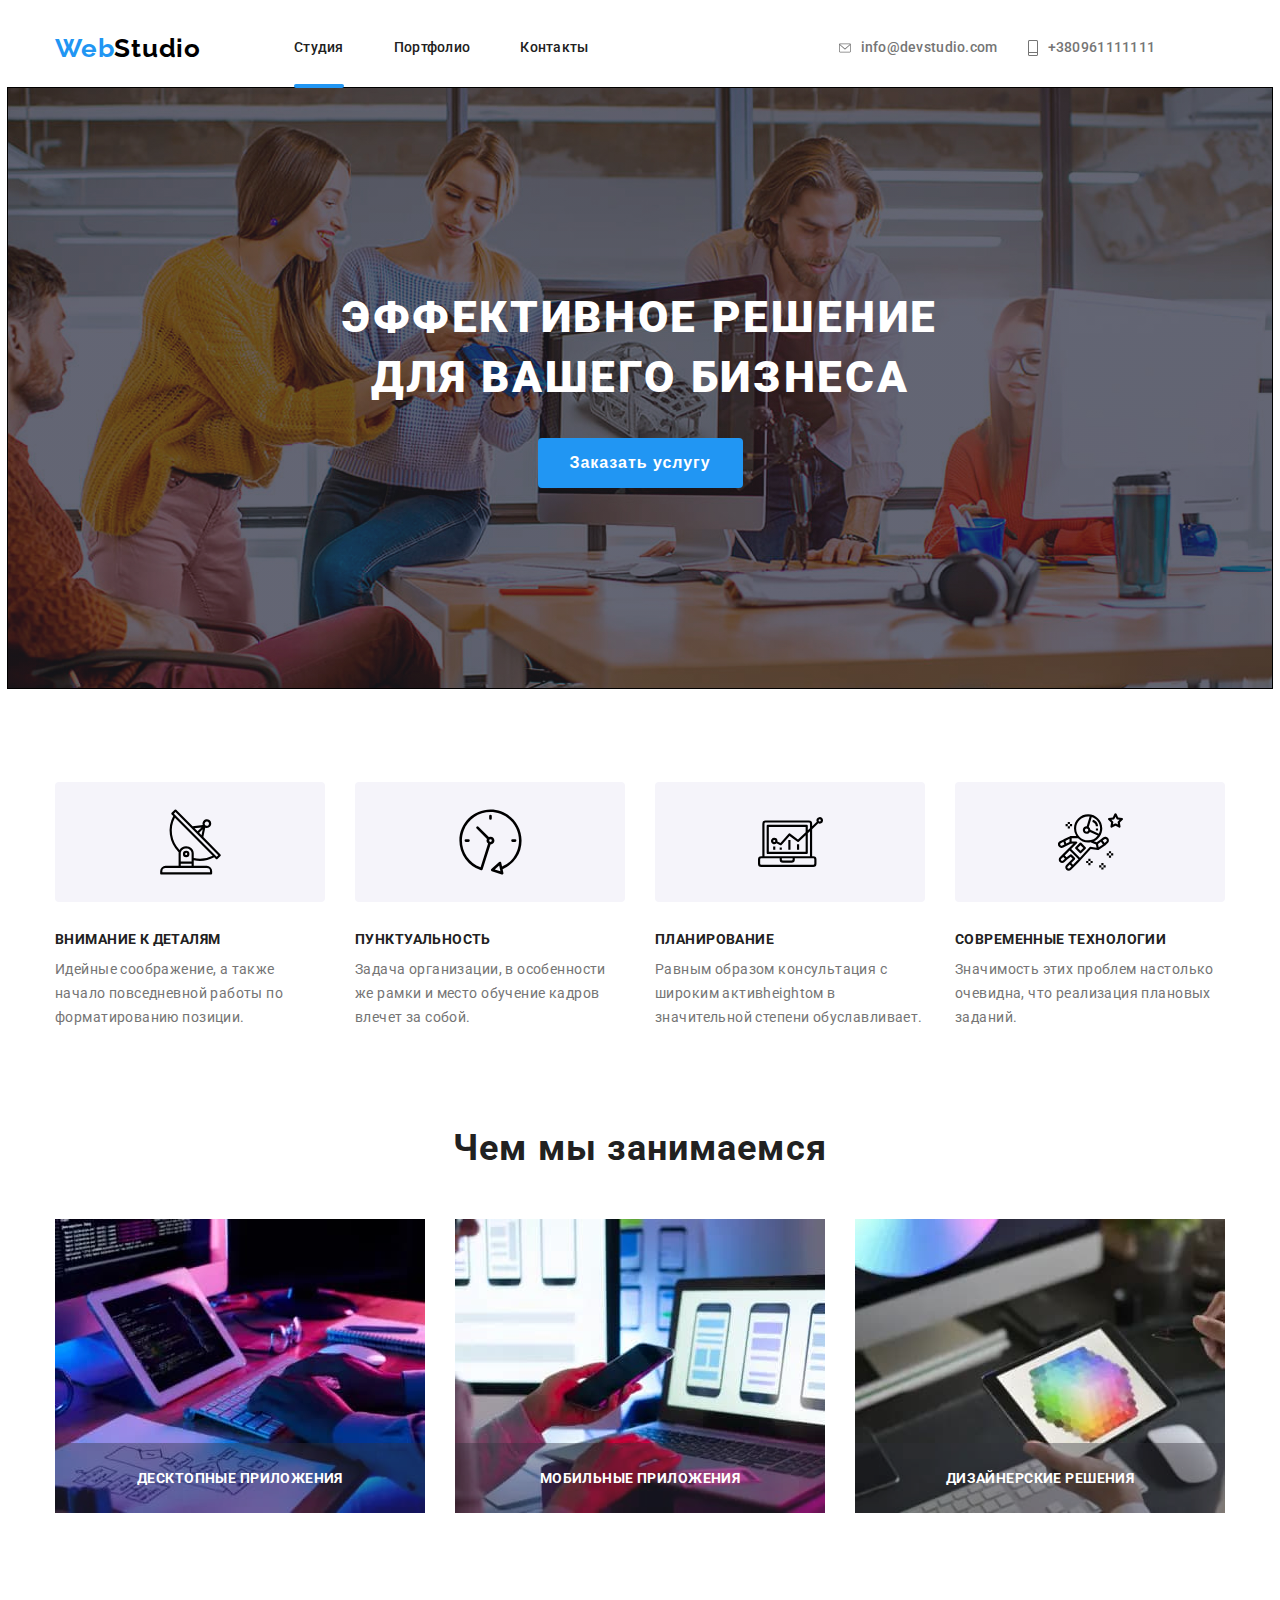
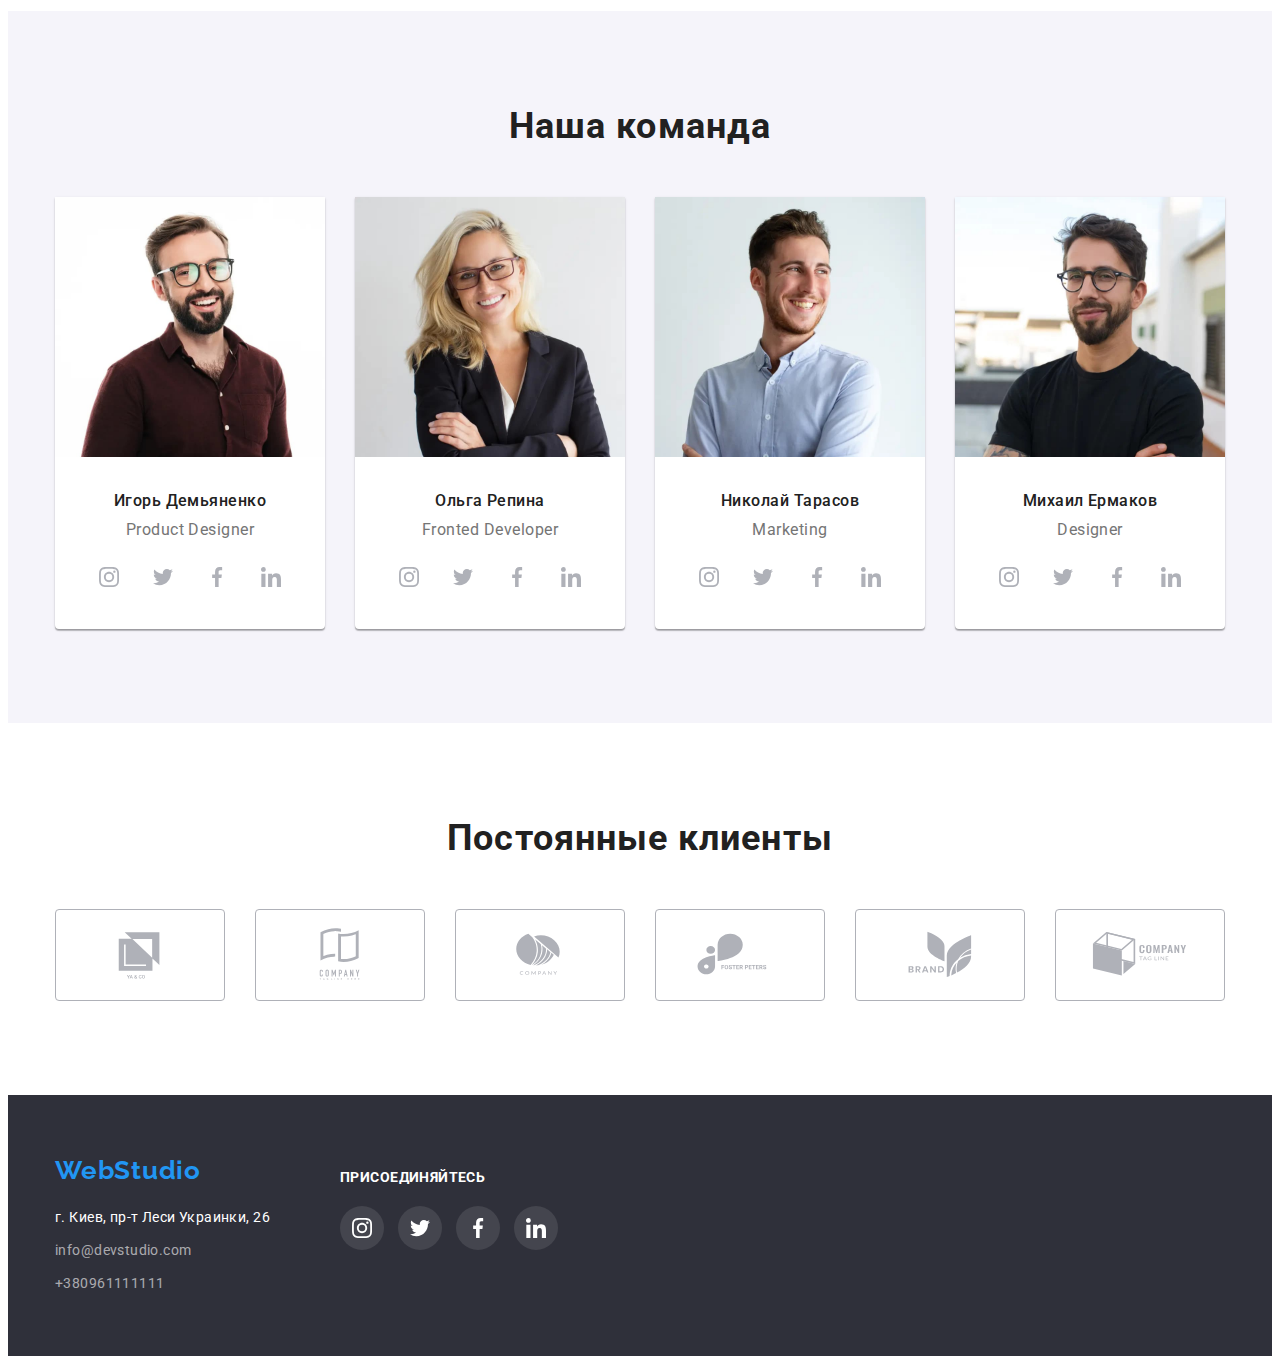
==== index.html @ f83fcfe3 "23.06.2022" ====
<!DOCTYPE html>
<html lang="ru">

<head>
    <meta charset="UTF-8" />
    <meta http-equiv="X-UA-Compatible" content="IE=edge" />
    <meta name="viewport" content="width=device-width, initial-scale=1.0" />
    <title>WebStudio</title>
    <link rel="stylesheet" href="https://cdnjs.cloudflare.com/ajax/libs/modern-normalize/1.1.0/modern-normalize.min.css"
        integrity="sha512-wpPYUAdjBVSE4KJnH1VR1HeZfpl1ub8YT/NKx4PuQ5NmX2tKuGu6U/JRp5y+Y8XG2tV+wKQpNHVUX03MfMFn9Q=="
        crossorigin="anonymous" referrerpolicy="no-referrer" />
    <link rel="stylesheet" href="./css/styles.css">
    <link rel="preconnect" href="https://fonts.googleapis.com">
    <link rel="preconnect" href="https://fonts.gstatic.com" crossorigin>
    <link
        href="https://fonts.googleapis.com/css2?family=Montserrat:wght@400;700&family=Roboto:wght@400;500;700;900&display=swap"
        rel="stylesheet">
    <link
        href="https://fonts.googleapis.com/css2?family=Montserrat:wght@400;700&family=Raleway:wght@700&family=Roboto:wght@400;500;700;900&display=swap"
        rel="stylesheet">
    <style>
        li {
            list-style-type: none;
        }
    </style>
</head>

<body>
    <!--Header-->
    <header class="container headr">

        <nav class="headr">
            <div class="headr-logo"><a href="./index.html" class="logo-web link">Web<span
                        class="logo-studio link">Studio</span></a></div>
            <ul class="headr-list">
                <li class="headr-items"><a href="./index.html" class="headr-link current link">Студия</a></li>
                <li class="headr-items"><a href="./portfolio.html" class="headr-link link">Портфолио</a></li>
                <li class="headr-items"><a href="" class="headr-link link">Контакты</a></li>
            </ul>

            <a href="mailto:info@devstudio.com" class="headr-contact link">
                <svg class="icon-contact" width="12" height="16">
                    <use href="./images/symbol-defs.svg#icon-envelope"></use>
                </svg>info@devstudio.com</a>
            <a href="tel:+380961111111" class="headr-contact headr-phone link"><svg class="icon-contact" width="10"
                    height="16">
                    <use href="./images/symbol-defs.svg#icon-phone"></use>
                </svg>+380961111111</a>
        </nav>
    </header>
    <!--Main-->
    <main>
        <section class="section  main">
            <div class="container">
                <h1 class="main-h1">Эффективное решение для вашего бизнеса</h1>
                <button type="button" class="main-button" data-modal-open>Заказать услугу</button>
            </div>
        </section>
        <section class="section">
            <div class="container">
                <ul class="about-list">
                    <li class="about-items">
                        <div class=main-priority><svg class="main-pictures" width="65" height="170">
                                <use href="./images/symbol-defs.svg#icon-antenna"></use>
                            </svg></div>
                        <h3 class="main-h3">Внимание к деталям</h3>
                        <p class="main-paragraph">Идейные соображение, а также начало повседневной работы по
                            форматированию
                            позиции.</p>
                    </li>
                    <li class="about-items">
                        <div class=main-priority><svg class="main-pictures" width="65" height="70">
                                <use href="./images/symbol-defs.svg#icon-timer"></use>
                            </svg></div>
                        <h3 class="main-h3">Пунктуальность</h3>
                        <p class="main-paragraph">Задача организации, в особенности же рамки и место обучение кадров
                            влечет
                            за собой.</p>
                    </li>

                    <li class="about-items">
                        <div class=main-priority><svg class="main-pictures" width="65" heigth="70">
                                <use href="./images/symbol-defs.svg#icon-laptop"></use>
                            </svg></div>
                        <h3 class="main-h3">Планирование</h3>
                        <p class="main-paragraph">Равным образом консультация с широким активheightом в значительной
                            степени
                            обуславливает.</p>
                    </li>

                    <li class="about-items">
                        <div class=main-priority><svg class="main-pictures" width="65" height="70">
                                <use href="./images/symbol-defs.svg#icon-astronaut"></use>
                            </svg></div>
                        <h3 class="main-h3">Современные технологии</h3>
                        <p class="main-paragraph">Значимость этих проблем настолько очевидна, что реализация плановых
                            заданий.</p>
                    </li>
                </ul>
            </div>
        </section>
        <section class="section main-h2-none">
            <div class="container">
                <h2 class="main-h2">Чем мы занимаемся</h2>
                <ul class="pictures">
                    <li class="pictures-items"><img src="images/img_pc.jpg" width="370" height="294"
                            alt="картинка ПК" />
                        <div class="desct-offer">Десктопные приложения</div>
                    </li>
                    <li class="pictures-items"><img src="images/img_lap.jpg" width="370" height="294"
                            alt="картинка ноутбука" />
                        <div class="desct-offer">Мобильные приложения</div>
                    </li>
                    <li class="pictures-items"><img src="images/img_tablet.jpg" width="370" height="294"
                            alt="картинка планшета" />
                        <div class="desct-offer">Дизайнерские решения</div>
                    </li>
                </ul>
        </section>
        <section class="section our-team">
            <div class="container">
                <h2 class="main-h2">Наша команда </h2>
                <ul class="team-list">
                    <li class="team-items"><img src="images/foto_dem.jpg" width="270" height="260"
                            alt="Фото Игоря Демьяненко" />
                        <div class="team-position">
                            <p class="team-name">Игорь Демьяненко</p>
                            <p class="position">Product Designer</p>
                            <ul class="social-list">
                                <li class="social-network"><a href="" class="network-link">
                                        <svg class="network-icon" width="20" height="20">
                                            <use href="./images/symbol-defs.svg#icon-instagram"></use>
                                        </svg>
                                    </a>
                                </li>
                                <li class="social-network"><a href="" class="network-link">
                                        <svg class="network-icon" width="20" height="20">
                                            <use href="./images/symbol-defs.svg#icon-twitter"></use>
                                        </svg>
                                    </a>
                                </li>
                                <li class="social-network"><a href="" class="network-link">
                                        <svg class="network-icon" width="20" height="20">
                                            <use href="./images/symbol-defs.svg#icon-facebook"></use>
                                        </svg>
                                    </a>
                                </li>
                                <li class="social-network"><a href="" class="network-link">
                                        <svg class="network-icon" width="20" height="20">
                                            <use href="./images/symbol-defs.svg#icon-linkedin"></use>
                                        </svg>
                                    </a>
                                </li>
                            </ul>
                        </div>
                    </li>
                    <li class="team-items"><img src="images/foto_rep.jpg" width="270" height="260"
                            alt="Фото Ольги Репиной" />
                        <div class="team-position">
                            <p class="team-name">Ольга Репина </p>
                            <p class="position">Fronted Developer</p>
                            <ul class="social-list">
                                <li class="social-network"><a href="" class="network-link">
                                        <svg class="network-icon" width="20" height="20">
                                            <use href="./images/symbol-defs.svg#icon-instagram"></use>
                                        </svg>
                                    </a>
                                </li>
                                <li class="social-network"><a href="" class="network-link">
                                        <svg class="network-icon" width="20" height="20">
                                            <use href="./images/symbol-defs.svg#icon-twitter"></use>
                                        </svg>
                                    </a>
                                </li>
                                <li class="social-network"><a href="" class="network-link">
                                        <svg class="network-icon" width="20" height="20">
                                            <use href="./images/symbol-defs.svg#icon-facebook"></use>
                                        </svg>
                                    </a>
                                </li>
                                <li class="social-network"><a href="" class="network-link">
                                        <svg class="network-icon" weidth="20" height="20">
                                            <use href="./images/symbol-defs.svg#icon-linkedin"></use>
                                        </svg>
                                    </a>
                                </li>
                            </ul>
                        </div>
                    </li>
                    <li class="team-items"><img src="images/forto_tarasov.jpg" width="270" height="260"
                            alt="Фото Николая Тарасова" />
                        <div class="team-position">
                            <p class="team-name">Николай Тарасов </p>
                            <p class="position">Marketing</p>
                            <ul class="social-list">
                                <li class="social-network"><a href="" class="network-link">
                                        <svg class="network-icon" width="20" height="20">
                                            <use href="./images/symbol-defs.svg#icon-instagram"></use>
                                        </svg>
                                    </a>
                                </li>
                                <li class="social-network"><a href="" class="network-link">
                                        <svg class="network-icon" weidth="20" height="20">
                                            <use href="./images/symbol-defs.svg#icon-twitter"></use>
                                        </svg>
                                    </a>
                                </li>
                                <li class="social-network"><a href="" class="network-link">
                                        <svg class="network-icon" width="20" height="20">
                                            <use href="./images/symbol-defs.svg#icon-facebook"></use>
                                        </svg>
                                    </a>
                                </li>
                                <li class="social-network"><a href="" class="network-link">
                                        <svg class="network-icon" width="20" height="20">
                                            <use href="./images/symbol-defs.svg#icon-linkedin"></use>
                                        </svg>
                                    </a>
                                </li>
                            </ul>
                        </div>
                    </li>
                    <li class="team-items"><img src="images/foto_ermak.jpg" width="270" height="260"
                            alt="Фото Михаила Ермакова" />
                        <div class="team-position">
                            <p class="team-name">Михаил Ермаков </p>
                            <p class="position">Designer</p>
                            <ul class="social-list">
                                <li class="social-network"><a href="" class="network-link">
                                        <svg class="network-icon" width="20" height="20">
                                            <use href="./images/symbol-defs.svg#icon-instagram"></use>
                                        </svg>
                                    </a>
                                </li>
                                <li class="social-network"><a href="" class="network-link">
                                        <svg class="network-icon" width="20" height="20">
                                            <use href="./images/symbol-defs.svg#icon-twitter"></use>
                                        </svg>
                                    </a>
                                </li>
                                <li class="social-network"><a href="" class="network-link">
                                        <svg class="network-icon" width="20" height="20">
                                            <use href="./images/symbol-defs.svg#icon-facebook"></use>
                                        </svg>
                                    </a>
                                </li>
                                <li class="social-network"><a href="" class="network-link">
                                        <svg class="network-icon" width="20" height="20">
                                            <use href="./images/symbol-defs.svg#icon-linkedin"></use>
                                        </svg>
                                    </a>
                                </li>
                            </ul>
                        </div>
                    </li>
                </ul>
            </div>
        </section>
        <section class="section client">
            <div class="container">
                <h2 class="main-h2">Постоянные клиенты</h2>
                <ul class="client-list">
                    <li class="client-item"><a href="" class="client-link">
                            <svg class="client-icon" width="106" height="60">
                                <use href="./images/symbol-defs.svg#icon-company1"></use>
                            </svg>
                        </a></li>
                    <li class="client-item"><a href="" class="client-link">
                            <svg class="client-icon" width="106" height="60">
                                <use href="./images/symbol-defs.svg#icon-company2"></use>
                            </svg>
                        </a></li>
                    <li class="client-item"><a href="" class="client-link">
                            <svg class="client-icon" weidth="106" height="60">
                                <use href="./images/symbol-defs.svg#icon-company3"></use>
                            </svg>
                        </a></li>
                    <li class="client-item"><a href="" class="client-link">
                            <svg class="client-icon" weidth="106" height="60">
                                <use href="./images/symbol-defs.svg#icon-company4"></use>
                            </svg>
                        </a></li>
                    <li class="client-item"><a href="" class="client-link">
                            <svg class="client-icon" weidth="106" height="60">
                                <use href="./images/symbol-defs.svg#icon-company5"></use>
                            </svg>
                        </a></li>
                    <li class="client-item"><a href="" class="client-link">
                            <svg class="client-icon" width="106" height="60">
                                <use href="./images/symbol-defs.svg#icon-company6"></use>
                            </svg>
                        </a></li>
                </ul>
            </div>
        </section>
    </main>
    <!--Footer-->
    <footer class="footer">
        <div class="container">
            <ul class="footer-all">
                <li><a href="./index.html" class="logo-web link">Web<span
                            class="logo-studio-footer link">Studio</span></a>
                    <address class="address">г. Киев, пр-т Леси Украинки, 26</address>
                    <div class="footer-contact"><a href="mailto:info@devstudio.com"
                            class="footer-contact link">info@devstudio.com</a>
                        <a href="tel:+380961111111" class="footer-contact link tel">+380961111111</a>
                    </div>
                </li>
                <li>
                    <div class="footer-link">
                        <h3 class="footer-h3">ПРИСОЕДИНЯЙТЕСЬ</h3>
                        <ul class="footer-list">
                            <li class="footer-items"><a href="" class="footer-social"><svg class="footer-icon"
                                        width="20" height="20">
                                        <use href="./images/symbol-defs.svg#icon-instagram"></use>
                                    </svg></a></li>
                            <li class="footer-items"><a href="" class="footer-social"><svg class="footer-icon"
                                        width="20" height="20">
                                        <use href="./images/symbol-defs.svg#icon-twitter"></use>
                                    </svg></a></li>
                            <li class="footer-items"><a href="" class="footer-social"><svg class="footer-icon"
                                        width="20" height="20">
                                        <use href="./images/symbol-defs.svg#icon-facebook"></use>
                                    </svg></a></li>
                            <li class="footer-items"><a href="" class="footer-social"><svg class="footer-icon"
                                        width="20" height="20">
                                        <use href="./images/symbol-defs.svg#icon-linkedin"></use>
                                    </svg></a></li>
                        </ul>
                    </div>
            </ul>
        </div>
    </footer>
    <div class="backdrop is-hidden" data-modal>
        <div class="modal">
            <button type="button" class="modal-btn" data-modal-close>
                <svg class="close-icon" width="11" height="11">
                    <use href="./images/symbol-defs.svg#icon-close"></use>
                </svg>
            </button>
            <h3 class="modal-title">Оставьте свои данные, мы вам перезвоним</h3>
            <form class="modal-form">
                <div class="form-field">
                    <label class="form-label" for="name">Имя</label>
                   <div class="input-icon-contact"><input type="text" class="form-input" name="name" id="name"/>
                <svg class="input-icon" width="12" height="12"> <use href="./images/symbol-defs.svg#icon-name"></use></svg>
                </div></div> 
                <div class="form-field">
                    <label class="form-label" for="tel">Телефон</label>
                    <div class="input-icon-contact"><input type="tel" class="form-input" name="tel" id="tel"/>
                        <svg class="input-icon" width="13" height="13"> <use href="./images/symbol-defs.svg#icon-phone2"></use></svg>
                    </div></div>
                <div class="form-field">
                    <label class="form-label" for="email">Почта</label>
                    <div class="input-icon-contact"><input type="email" class="form-input" name="mail" id="mail"/>
                        <svg class="input-icon" width="15" height="12"> <use href="./images/symbol-defs.svg#icon-envelop2"></use></svg>
                    </div></div>
                <div class="form-field">
                    <label class="form-label" for="comment">Комментарий</label>
                    <textarea name="comment" id="comment" placeholder="Введите текст" class="modal-comment"></textarea>
                    <button type="submit" class="main-button modal-submint">Отправить</button>
                </form>
        </div>
    </div>

    <script src="./js/modal.js"></script>
</body>

</html>
---- css/styles.css ----
html {
    box-sizing: border-box;


}

*,
*::before,
*::after {
    box-sizing: inherit;
}

:root {
    --paragraph-color: #757575;
    --h3-color: #212121;
    --link-color: #2196F3;
}

body {
    font-family: 'Roboto';
}


p,
h1,
h2,
h3 {
    margin: 0;
}

ul {
    margin: 0;
    padding-left: 0;
}

li {
    display: list-item;
}

button {
    cursor: pointer;
}

address {
    font-style: normal;
}

.section {
    padding-top: 94px;
    padding-bottom: 94px;
}

.container {
    margin-left: auto;
    margin-right: auto;
    width: 1200px;
    padding-left: 15px;
    padding-right: 15px;
    /*outline: 2px solid tomato;*/
}



.logo-web {
    font-family: 'Raleway', sans-serif;
    font-weight: 700;
    font-size: 26px;
    line-height: 1.19;
    letter-spacing: 0.03em;

    color: var(--link-color);
}

.logo-studio {
    font-family: 'Raleway', sans-serif;
    font-weight: 700;
    font-size: 26px;
    line-height: 1.19;
    letter-spacing: 0.03em;

    color: #000000;

}

.link {
    text-decoration: none;
}

/*----------------------headr------------------------*/

.headr-link {
    font-weight: 500;
    font-size: 14px;
    line-height: 1.14;
    letter-spacing: 0.02em;
    padding-top: 32px;
    padding-bottom: 32px;
    color: #212121;
    transition: color 250ms;
    transition-timing-function: cubic-bezier(0.4, 0, 0.2, 1);
}

.current::after {
    content: "";
    height: 4px;
    border-radius: 4px;
    background-color: var(--link-color);
    display: block;
    flex-grow: 1;
    bottom: -28px;
    position: relative;
}

.headr-link:hover,
.headr-link:focus {
    color: var(--link-color);

}

.headr {
    display: flex;
    height: 80px;
    align-items: center;

}

.headr-list {
    display: flex;
    margin-left: 93px;
    margin-right: 250px;

}

.headr-list .headr-items+.headr-items {
    margin-left: 50px;
}

.headr-contact {
    font-weight: 500;
    font-size: 14px;
    line-height: 1.14;
    letter-spacing: 0.02em;
    height: 16px;
    color: #757575;
    transition: color 250ms;
    transition-timing-function: cubic-bezier(0.4, 0, 0.2, 1);

}

.headr-phone {
    margin-left: 30px;
}

.contact-list {
    display: flex;
    margin-left: auto;
}

.icon-contact {
    margin-right: 10px;
    vertical-align: middle;
    fill: currentColor;
}

.headr-contact:hover,
.headr-contact:focus {
    color: var(--link-color);
}

/*----------------------main------------------------*/
.main {

    height: 600px;
    background: #2F303A;
    padding-top: 200px;
    padding-bottom: 200px;
    outline: 1px solid black;
    background-image: linear-gradient(rgba(47, 48, 58, 0.4), rgba(47, 48, 58, 0.4)), url("../images/general_background.png");
    background-position: center;
    background-size: cover;
}

.main-button {

    font-weight: 700;
    font-size: 16px;
    line-height: 1.88;
    letter-spacing: 0.06em;
    color: #FFFFFF;
    background: var(--link-color);
    border-radius: 4px;
    padding: 10px 32px;

    height: 50px;
    text-decoration: none;
    margin-top: 30px;
    margin-left: 700px;

    border: transparent;
    margin: 0 auto;
    display: block;
    transition: color 2500ms;
    transition-timing-function: cubic-bezier(0.4, 0, 0.2, 1);

}



.main-h1 {
    margin: auto;
    padding-bottom: 30px;
    max-width: 600px;
    font-weight: 900;
    font-size: 44px;
    line-height: 1.36;
    text-align: center;
    letter-spacing: 0.06em;
    text-transform: uppercase;

    color: #FFFFFF;
}

.about-list {
    display: flex;
}

.about-list .about-items+.about-items {
    margin-left: 30px;
}

.main-h3 {
    font-weight: 700;
    font-size: 14px;
    line-height: 1.14;
    letter-spacing: 0.03em;
    text-transform: uppercase;
    width: 270px;
    height: 16px;
    color: var(--h3-color);
}

.main-h2 {
    margin-bottom: 50px;
    font-weight: 700;
    font-size: 36px;
    line-height: 1.17;
    text-align: center;
    letter-spacing: 0.03em;
    color: #212121;
}

.main-h2-none {
    padding-top: 0;

}

.main-paragraph {
    font-size: 14px;
    line-height: 1.71;
    letter-spacing: 0.03em;
    max-width: 300px;
    width: 270px;
    height: 75px;
    margin-top: 10px;
    color: var(--paragraph-color);

}

.main-priority {
    align-items: center;
    display: flex;
    margin-bottom: 30px;
    justify-content: center;
    background-color: #F5F4FA;
    border-radius: 4px;
    width: 270px;
    height: 120px;
}

.main-pictures {
    display: inline-flex;
}

.pictures {
    display: flex;
    justify-content: center;
}

.pictures-items {
    position: relative;
}

.pictures .pictures-items+.pictures-items {
    margin-left: 30px
}

.desct-offer {
    width: 100%;
    font-weight: 700;
    font-size: 14px;
    line-height: 16px;
    text-align: center;
    letter-spacing: 0.03em;
    text-transform: uppercase;

    justify-content: center;
    align-items: center;
    position: absolute;
    bottom: 4px;
    color: #FFFFFF;
    background-color: rgba(47, 48, 58, 0.4);

    padding-top: 27px;
    padding-bottom: 27px;
}

.team-list .team-items+.team-items {
    margin-left: 30px;
}

.team-studio {
    padding-bottom: 94px;
}

.team-list {
    display: flex;
}

.our-team {
    background-color: #F5F4FA;
}

.team-position {
    padding-top: 30px;
    padding-bottom: 30px;
}

.team-items {
    width: 270px;
    background: #FFFFFF;
    box-shadow: 0px 1px 3px rgba(0, 0, 0, 0.12), 0px 1px 1px rgba(0, 0, 0, 0.14), 0px 2px 1px rgba(0, 0, 0, 0.2);
    border-radius: 0px 0px 4px 4px;
}

.team-name {
    margin-bottom: 10px;
    font-weight: 500;
    font-size: 16px;
    line-height: 1.19;
    text-align: center;
    letter-spacing: 0.03em;

    color: #212121;
}

.position {
    font-size: 16px;
    line-height: 1.19;
    text-align: center;
    letter-spacing: 0.03em;

    color: #757575;
}

.social-list {
    margin-top: 16px;
    display: flex;
    padding-left: 32px;
    padding-right: 32px;
}

.social-network {
    width: 44px;
    height: 44px;
}


.network-link {
    display: flex;
    align-items: center;
    justify-content: center;
    width: 44px;
    height: 44px;
    border-radius: 100%;
    background-color: #FFFFFF;
    color: #AFB1B8;
    transition: color 250ms, background-color 250ms;
    transition-timing-function: cubic-bezier(0.4, 0, 0.2, 1);

}

.social-list .social-network+.social-network {
    margin-left: 10px
}

.network-link:hover,
.network-link:focus {
    color: #FFFFFF;
    background-color: #2196F3;

}

.network-icon {
    fill: currentColor;
}

.client-list {
    display: flex;
    margin: 0 auto;
}

.client-link {
    display: flex;
    justify-content: center;
    align-items: center;
    width: 170px;
    height: 92px;
    border: 1px solid #AFB1B8;
    border-radius: 4px;
    margin-right: 30px;
    color: #AFB1B8;
    transition: border-color 250ms, color 250ms;
    transition-timing-function: cubic-bezier(0.4, 0, 0.2, 1);
}

.client-icon {
    fill: currentColor;
}

.client-link:hover,
.client-link:focus {
    color: #2196F3;
    border-color: #2196F3;
}

/*----------------------footer------------------------*/
.footer {
    padding-bottom: 60px;
    padding-top: 60px;
    background: #2F303A;
}

.footer-all {
    display: flex;
}

.address {
    font-style: normal;
    font-size: 14px;
    line-height: 1.71;
    letter-spacing: 0.03em;

    color: #FFFFFF;
    margin-top: 20px;
    margin-bottom: 9px;

}

.footer-contact {
    display: block;
    font-size: 14px;
    line-height: 1.71;
    letter-spacing: 0.03em;

    color: rgba(255, 255, 255, 0.6);
    transition: color 250ms;
    transition-timing-function: cubic-bezier(0.4, 0, 0.2, 1);
}

.footer-contact:hover,
.footer-contact:focus {
    color: var(--link-color);
}

.logo-studio-footer {
    font-family: 'Raleway', sans-serif;
    font-weight: 700;
    font-size: 26px;
    line-height: 1.19;
    letter-spacing: 0.03em;

    color: currentColor;

}

.tel {
    margin-top: 9px;
}

.footer-link {
    padding-top: 12px;
    margin-left: 70px;
    border: none;
    min-width: 206px;
    display: block;
    transition: color 250ms;
}

.footer-h3 {
    display: inline-block;
    font-weight: 700;
    font-size: 14px;
    line-height: 1.14;
    letter-spacing: 0.03em;
    text-transform: uppercase;
    color: #ffffff;
    margin-bottom: 20px;
}

.footer-items {
    display: inline-block;
    margin-right: 10px;

}

.footer-social {
    display: flex;
    align-items: center;
    justify-content: center;
    width: 44px;
    height: 44px;
    border-radius: 50%;
    background-color: #44454E;
    transition: background-color 250ms;
    transition-timing-function: cubic-bezier(0.4, 0, 0.2, 1);

}

.footer-icon {
    fill: #ffffff;
}

.footer-social:hover,
.footer-social:focus {
    background-color: #2196F3;
    color: #000000;
}

/*------------------MODAL------------------------------*/
.backdrop {
    position: fixed;
    top: 0;
    left: 0;
    width: 100%;
    height: 100%;
    background-color: rgba(0, 0, 0, 0.2);
    transition: opacity 250ms, visibility 250ms;
    transition-timing-function: cubic-bezier(0.4, 0, 0.2, 1);
}

.modal {
    position: relative;
    top: 50%;
    left: 50%;
    width: 528px;
    height: 581px;
    border-radius: 4px;
    background-color: #FFFFFF;
    transform: translate(-50%, -50%) scale(1);
    transition: transform 250ms;
    transition-timing-function: cubic-bezier(0.4, 0, 0.2, 1);
    padding: 40px;
    text-align: center;
}

.modal-btn {
    position: absolute;
    right: 8px;
    top: 8px;
    width: 30px;
    height: 30px;
    border: 1px solid rgba(0, 0, 0, 0.1);
    border-radius: 50%;
    background-color: transparent;
    display: flex;
    align-items: center;
    justify-content: center;
}

.close-icon {
    fill: #000000
}

.is-hidden {
    opacity: 0;
    visibility: hidden;
    pointer-events: none;
}

.modal-title {
    font-weight: 700;
    font-size: 20px;
    line-height: 23px;
    letter-spacing: 0.01em;
    margin-bottom: 12px;
    color: #212121;
}

.modal-form {
    background-color: transparent;
    border-radius: 4px;
    outline: none;
}

.form-label {
    font-style: Regular;
    font-size: 12px;
    line-height: 14px;
    color: solid, #757575;
    padding: 4px;
}

.form-input {
    width: 100%;
    height: 40px;
    padding-left: 40px;
    border-color: 1px rgba(33, 33, 33, 0.2);
    outline: none;
}

.form-input:hover,
.form-input:focus {
    border-color: var(--link-color);
    outline: 1px, var(--link-color);
}

.form-field {
    display: flex;
    flex-direction: column;
    margin-bottom: 10px;
    text-align: start;
}

.input-icon-contact {
    position: relative;
}

.input-icon {
    position: absolute;
    left: 15px;
    top: 50%;
    transform: translateY(-50%);
    fill: currentColor;
}

.input-icon-contact:hover,
.input-icon-contact:focus {
    color: var(--link-color);

}

.modal-comment {
    width: 100%;
    height: 120px;
    resize: none;
    border-color: 1px, rgba(33, 33, 33, 0.2);
}

.modal-comment:hover,
.modal-comment:focus {
    border-color: var(--link-color);
    outline: 1px, var(--link-color);
}

.modal-submint {
    display: block;
    margin: 0 auto;
}

/*.modal-submint{margin-bottom: 40px;}*/
/*----------------------portfolio------------------------*/
.line {
    display: flex;
    border-bottom: 1px solid #ECECEC;
}

.portfolio-btn-list {
    display: flex;
    padding-left: 22px;
    padding-right: 22px;
    justify-content: center;
}

.portfolio-btn {
    margin-bottom: 50px;
}

.portfolio-btn-list .portfolio-btn-items+.portfolio-btn-items {
    margin-left: 8px;
}

.main-portfolio-btn {
    font-family: 'Roboto';
    font-weight: 500;
    font-size: 16px;
    line-height: 1.62;
    text-align: center;
    letter-spacing: 0.03em;
    color: #212121;
    background: #F5F4FA;
    border-radius: 4px;
    border: transparent;
    padding: 6px 22px;
    transition: background-color 250ms, box-shadow 250ms, color 250ms;
    transition-timing-function: cubic-bezier(0.4, 0, 0.2, 1);

}

.main-portfolio-btn:hover,
.main-portfolio-btn:focus {
    background-color: var(--link-color);
    color: white;
    box-shadow: 0px 3px 1px rgba(0, 0, 0, 0.1), 0px 1px 2px rgba(0, 0, 0, 0.08),
        0px 2px 2px rgba(0, 0, 0, 0.12);
}

.portfolio-list {
    display: flex;
    flex-wrap: wrap;
    margin: -15px;
}



.portfolio-items {
    margin: 15px;
    width: calc(100% / 3 - 30px);
}

.portfolio-items {
    background: #FFFFFF;
    border: 1px solid #EEEEEE;
    transition: box-shadow 250ms;
    transition-timing-function: cubic-bezier(0.4, 0, 0.2, 1);

}

.portfolio-items:hover,
.portfolio-items:focus {
    box-shadow: 0px 1px 1px rgba(0, 0, 0, 0.12), 0px 4px 4px rgba(0, 0, 0, 0.06),
        1px 4px 6px rgba(0, 0, 0, 0.16);

}

.portfolio-wrap {
    position: relative;
    overflow: hidden;
}

.portfolio-corren-text {
    top: 0;
    left: 0;
    position: absolute;
    padding: 63px 24px;
    font-style: normal;
    font-size: 18px;
    line-height: 1.56;
    letter-spacing: 0.03em;
    height: 100%;
    transform: translateY(100%);
    color: #FFFFFF;
    background-color: rgba(33, 150, 243, 0.9);
    transition-property: transform;
    transition-duration: 250ms;
    transition-timing-function: cubic-bezier(0.4, 0, 0.2, 1);
    overflow: auto;
}

.portfolio-items:hover .portfolio-corren-text {
    transform: translateY(0);

}

.pictures-text {
    padding: 20px 24px;

}

.main-portfolio-h3 {
    font-weight: 700;
    font-size: 18px;
    line-height: 2;
    letter-spacing: 0.06em;

    color: var(--h3-color);
}

.main-portfolio-h3-paragraph {
    font-size: 16px;
    line-height: 1.88;
    letter-spacing: 0.03em;

    color: var(--paragraph-color);
}
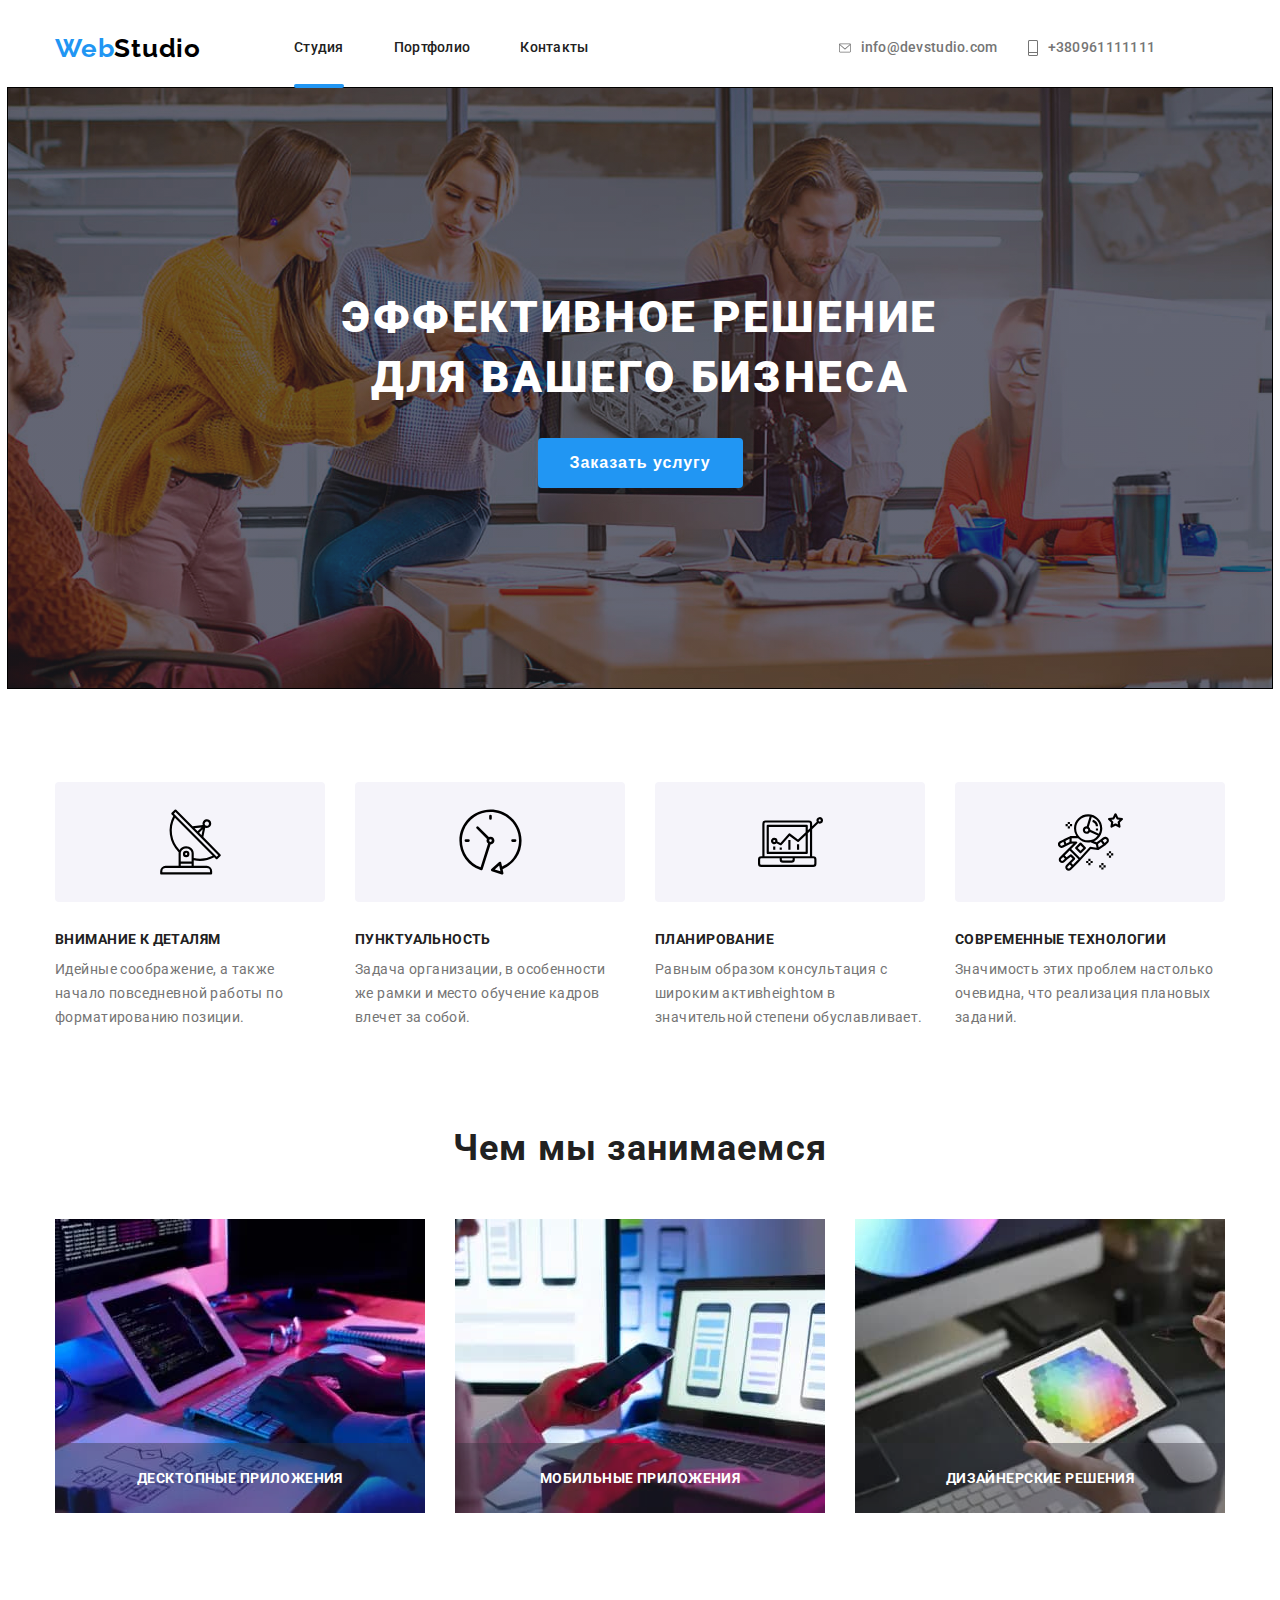
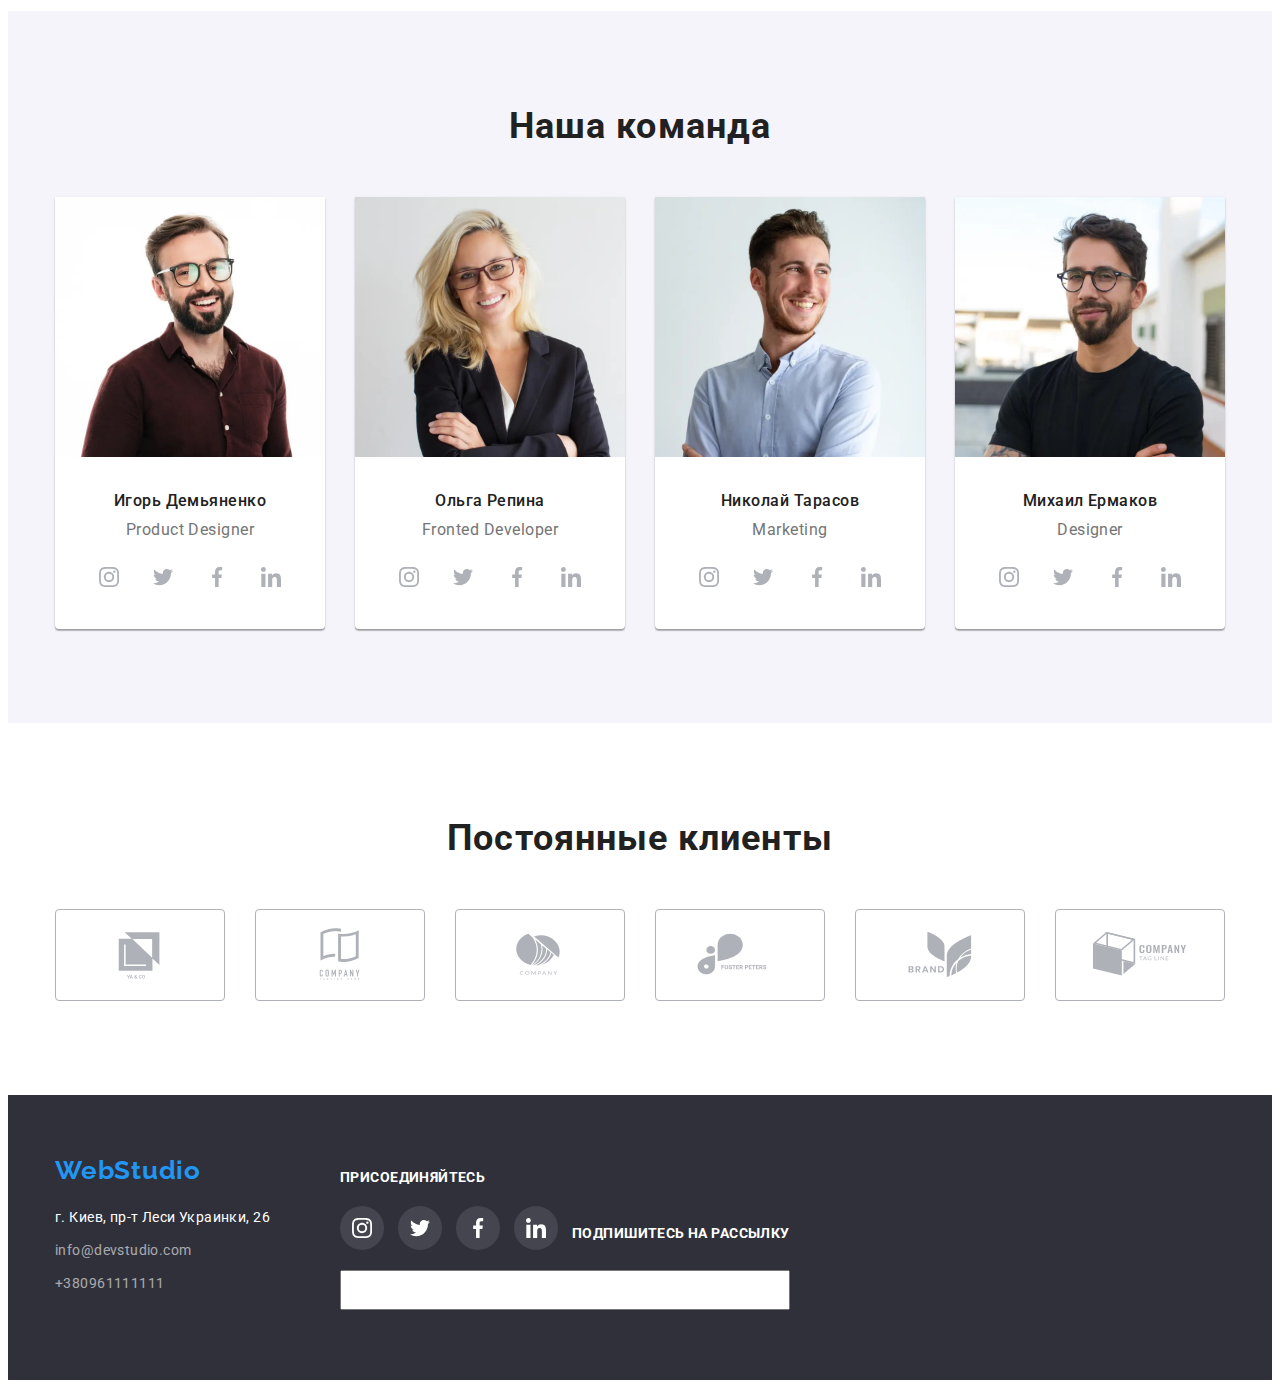
==== commit 8da24f85: "25.06.2022" ====
--- a/index.html
+++ b/index.html
@@ -326,7 +326,12 @@
                                         width="20" height="20">
                                         <use href="./images/symbol-defs.svg#icon-linkedin"></use>
                                     </svg></a></li>
-                        </ul>
+                                    <h3 class="footer-h3">Подпишитесь на рассылку</h3>
+                                    <div class="form-field">
+                                        <label class="form-label" for="email"></label>
+                                        <div class="input-icon-contact"><input type="email" class="form-input" name="mail-footer" id="mail-footer"/>
+                        </div>
+                    </ul>
                     </div>
             </ul>
         </div>
@@ -342,24 +347,43 @@
             <form class="modal-form">
                 <div class="form-field">
                     <label class="form-label" for="name">Имя</label>
-                   <div class="input-icon-contact"><input type="text" class="form-input" name="name" id="name"/>
-                <svg class="input-icon" width="12" height="12"> <use href="./images/symbol-defs.svg#icon-name"></use></svg>
-                </div></div> 
+                    <div class="input-icon-contact"><input type="text" class="form-input" name="name" id="name" />
+                        <svg class="input-icon" width="12" height="12">
+                            <use href="./images/symbol-defs.svg#icon-name"></use>
+                        </svg>
+                    </div>
+                </div>
                 <div class="form-field">
                     <label class="form-label" for="tel">Телефон</label>
-                    <div class="input-icon-contact"><input type="tel" class="form-input" name="tel" id="tel"/>
-                        <svg class="input-icon" width="13" height="13"> <use href="./images/symbol-defs.svg#icon-phone2"></use></svg>
-                    </div></div>
+                    <div class="input-icon-contact"><input type="tel" class="form-input" name="tel" id="tel" />
+                        <svg class="input-icon" width="13" height="13">
+                            <use href="./images/symbol-defs.svg#icon-phone2"></use>
+                        </svg>
+                    </div>
+                </div>
                 <div class="form-field">
                     <label class="form-label" for="email">Почта</label>
-                    <div class="input-icon-contact"><input type="email" class="form-input" name="mail" id="mail"/>
-                        <svg class="input-icon" width="15" height="12"> <use href="./images/symbol-defs.svg#icon-envelop2"></use></svg>
-                    </div></div>
+                    <div class="input-icon-contact"><input type="email" class="form-input" name="mail" id="mail" />
+                        <svg class="input-icon" width="15" height="12">
+                            <use href="./images/symbol-defs.svg#icon-envelop2"></use>
+                        </svg>
+                    </div>
+                </div>
                 <div class="form-field">
                     <label class="form-label" for="comment">Комментарий</label>
                     <textarea name="comment" id="comment" placeholder="Введите текст" class="modal-comment"></textarea>
-                    <button type="submit" class="main-button modal-submint">Отправить</button>
-                </form>
+                </div>
+                <div class="modal-field">
+                    <input type="checkbox" name="privacy" id="privacy" class="input-check" />
+                    <label for="privacy" class="check-text"><span>
+                            <svg class="check-icon" width="16" height="15">
+                                <use href="./images/symbol-defs.svg#icon-check"></use>
+                            </svg>
+                        </span>Соглашаюсь с рассылкой и принимаю&nbsp;<a href=""> Условия
+                            договора</a></label>
+                </div>
+                <button type="submit" class="main-button modal-submint">Отправить</button>
+            </form>
         </div>
     </div>
 
--- a/css/styles.css
+++ b/css/styles.css
@@ -621,7 +621,7 @@
 .form-input:hover,
 .form-input:focus {
     border-color: var(--link-color);
-    outline: 1px, var(--link-color);
+    outline: transparent;
 }
 
 .form-field {
@@ -643,10 +643,9 @@
     fill: currentColor;
 }
 
-.input-icon-contact:hover,
-.input-icon-contact:focus {
-    color: var(--link-color);
-
+.form-input:hover+.input-icon,
+.form-input:focus+.input-icon {
+    fill: var(--link-color);
 }
 
 .modal-comment {
@@ -654,6 +653,7 @@
     height: 120px;
     resize: none;
     border-color: 1px, rgba(33, 33, 33, 0.2);
+
 }
 
 .modal-comment:hover,
@@ -665,6 +665,43 @@
 .modal-submint {
     display: block;
     margin: 0 auto;
+}
+
+.modal-field {
+    padding-top: 20px;
+    padding-bottom: 30px;
+}
+
+.input-check:checked+.check-text::before {
+    background-color: var(--link-color);
+}
+
+.check-text {
+    font-weight: 400;
+    font-size: 14px;
+    line-height: 24px;
+    letter-spacing: 3%;
+    color: #757575;
+    display: flex;
+    align-items: center;
+    position: relative;
+}
+
+.check-text a {
+    color: var(--link-color);
+}
+
+.check-text::before {
+    content: '';
+    width: 16;
+    height: 15;
+    border: 10px, rgba(34, 34, 34, 0.2);
+    display: block;
+}
+
+/*.link-check:hover,
+.link-check:focus {
+    color: var(--link-color);
 }
 
 /*.modal-submint{margin-bottom: 40px;}*/
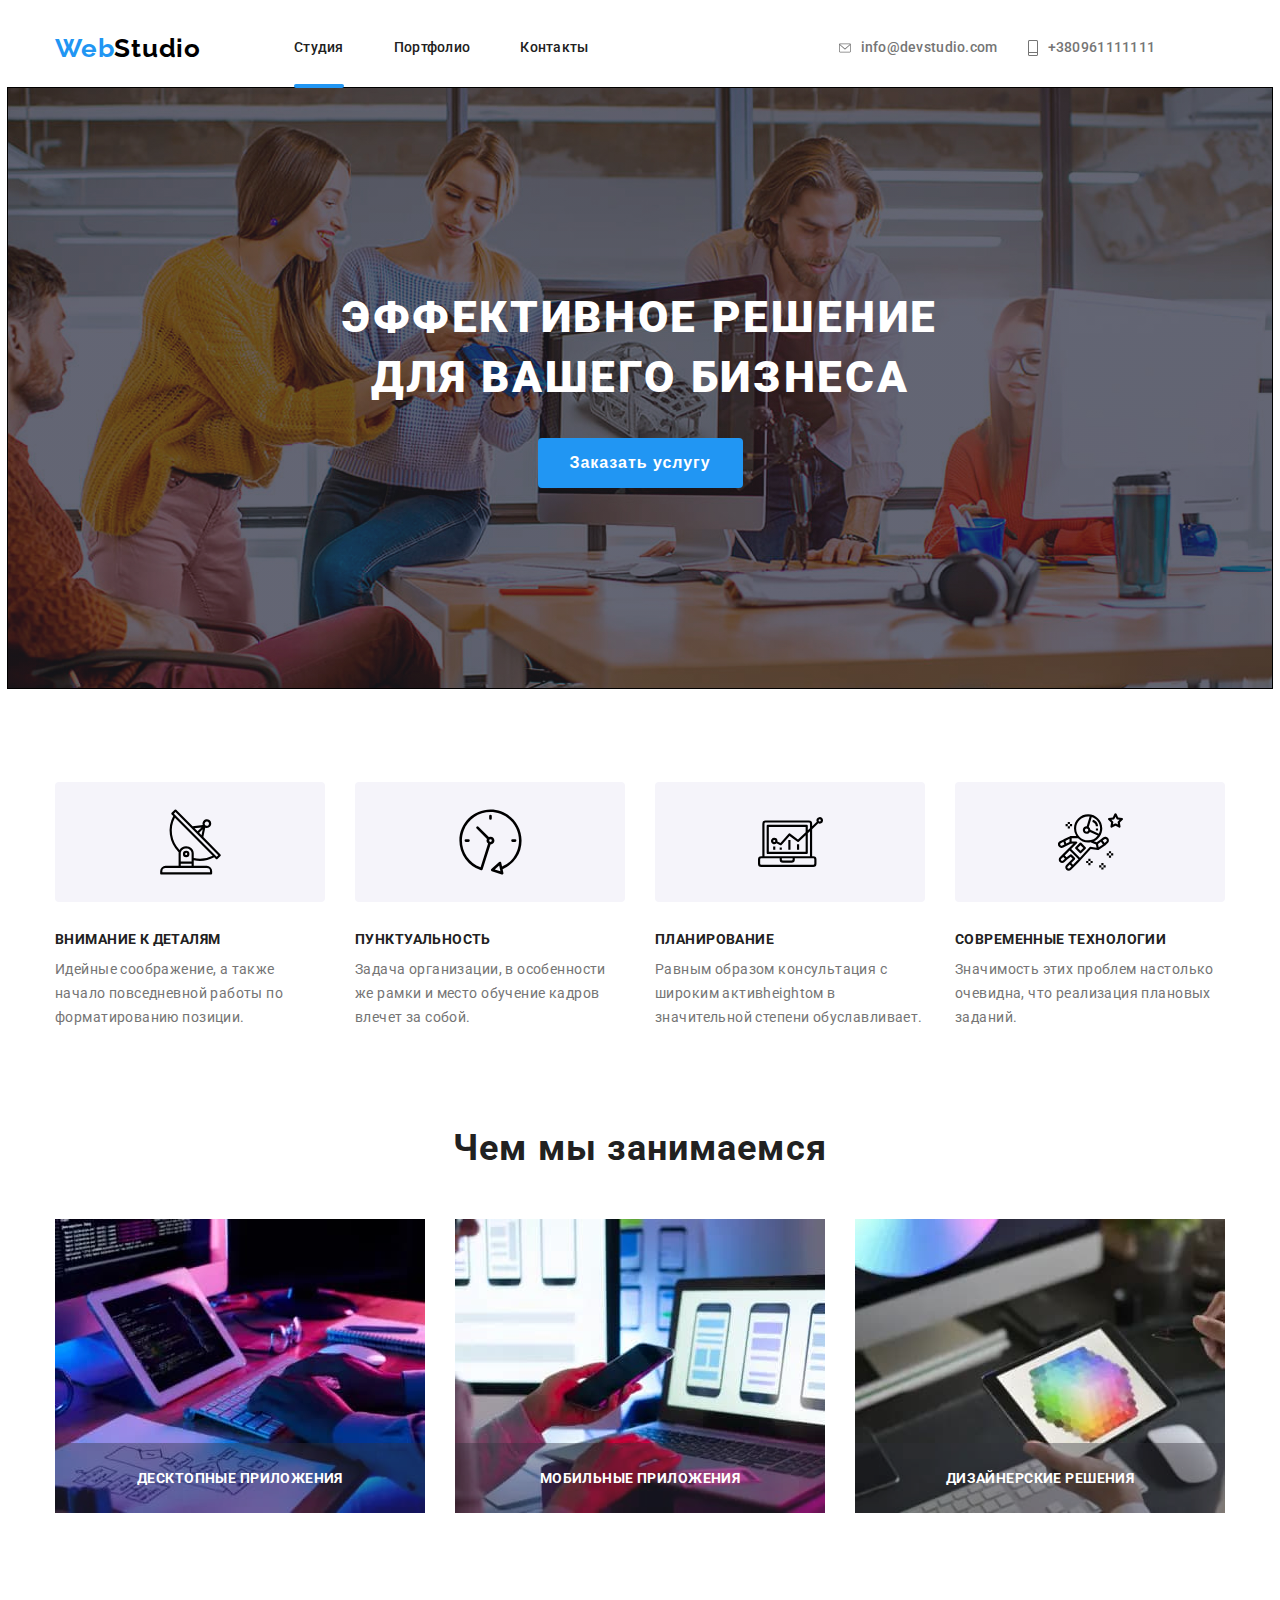
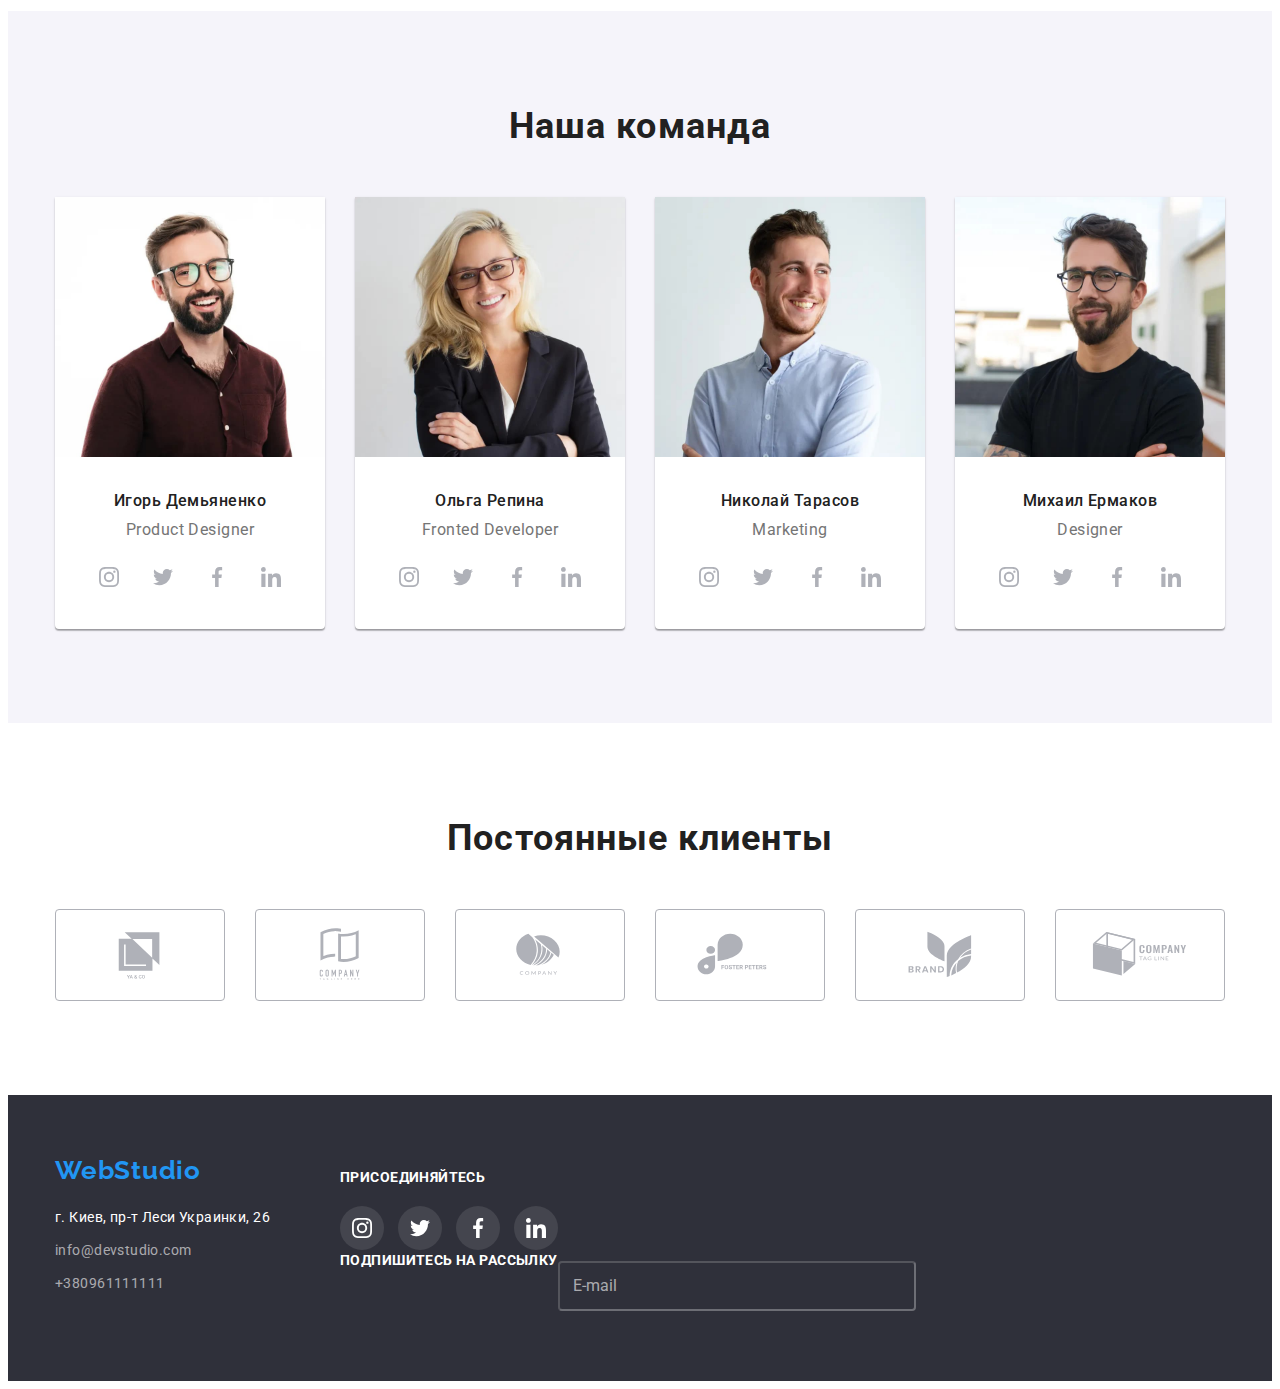
==== commit 1e85659c: "25.06.2022" ====
--- a/index.html
+++ b/index.html
@@ -326,14 +326,17 @@
                                         width="20" height="20">
                                         <use href="./images/symbol-defs.svg#icon-linkedin"></use>
                                     </svg></a></li>
-                                    <h3 class="footer-h3">Подпишитесь на рассылку</h3>
-                                    <div class="form-field">
-                                        <label class="form-label" for="email"></label>
-                                        <div class="input-icon-contact"><input type="email" class="form-input" name="mail-footer" id="mail-footer"/>
-                        </div>
-                    </ul>
-                    </div>
+                        </ul>
+                        <div class="footer-email"><h3 class="footer-h3">Подпишитесь на рассылку</h3>
+                        <div class="form-field">
+                            <label class="form-label" for="email"></label>
+                            <div class="input-icon-contact"><span class="input-email">E-mail</span><input type="email"
+                                    class="form-footer-email" name="mail-footer" id="mail-footer" />
+                            </div>
+                        </div></div>
             </ul>
+        </div>
+        </ul>
         </div>
     </footer>
     <div class="backdrop is-hidden" data-modal>
@@ -374,12 +377,8 @@
                     <textarea name="comment" id="comment" placeholder="Введите текст" class="modal-comment"></textarea>
                 </div>
                 <div class="modal-field">
-                    <input type="checkbox" name="privacy" id="privacy" class="input-check" />
-                    <label for="privacy" class="check-text"><span>
-                            <svg class="check-icon" width="16" height="15">
-                                <use href="./images/symbol-defs.svg#icon-check"></use>
-                            </svg>
-                        </span>Соглашаюсь с рассылкой и принимаю&nbsp;<a href=""> Условия
+                    <input type="checkbox" name="privacy" id="privacy" class="input-check visually-hidden" />
+                    <label for="privacy" class="check-text">Соглашаюсь с рассылкой и принимаю&nbsp;<a href=""> Условия
                             договора</a></label>
                 </div>
                 <button type="submit" class="main-button modal-submint">Отправить</button>
--- a/css/styles.css
+++ b/css/styles.css
@@ -84,6 +84,19 @@
 
 .link {
     text-decoration: none;
+}
+
+.visually-hidden {
+    position: absolute;
+    white-space: nowrap;
+    width: 1px;
+    height: 1px;
+    overflow: hidden;
+    border: 0;
+    padding: 0;
+    clip: rect(0 0 0 0);
+    clip-path: inset(50%);
+    margin: -1px;
 }
 
 /*----------------------headr------------------------*/
@@ -535,7 +548,26 @@
     background-color: #2196F3;
     color: #000000;
 }
-
+.input-email {
+    position: absolute;
+    left: 15px;
+    top: 50%;
+    transform: translateY(-50%);
+    fill: currentColor;
+    font-style: regular;
+    font-size: 16px;
+    line-height: 20px;
+    letter-spacing: 3%;
+    color: rgba(255, 255, 255, 0.6);
+}
+.footer-email{display: inline-flex;}
+.form-footer-email{
+    background-color:transparent;
+    border-radius: 4px;
+    border-color:rgba(255, 255, 255, 0.3);
+    width: 358px;
+    height: 50px;
+}
 /*------------------MODAL------------------------------*/
 .backdrop {
     position: fixed;
@@ -652,7 +684,7 @@
     width: 100%;
     height: 120px;
     resize: none;
-    border-color: 1px, rgba(33, 33, 33, 0.2);
+    border-color: 1px solid rgba(33, 33, 33, 0.2);
 
 }
 
@@ -664,16 +696,16 @@
 
 .modal-submint {
     display: block;
-    margin: 0 auto;
-}
-
-.modal-field {
-    padding-top: 20px;
-    padding-bottom: 30px;
+
 }
 
 .input-check:checked+.check-text::before {
     background-color: var(--link-color);
+    background-image: url(../images/icon-check.svg);
+    background-repeat: no-repeat;
+    background-position: center;
+    border: none;
+    border-radius: 2px;
 }
 
 .check-text {
@@ -685,26 +717,23 @@
     display: flex;
     align-items: center;
     position: relative;
+    margin-left: 7px;
+    padding-bottom: 30px;
+}
+
+.check-text::before {
+    content: '';
+    width: 16px;
+    height: 15px;
+    border: 1px solid rgba(34, 34, 34, 0.2);
+    display: block;
 }
 
 .check-text a {
     color: var(--link-color);
 }
 
-.check-text::before {
-    content: '';
-    width: 16;
-    height: 15;
-    border: 10px, rgba(34, 34, 34, 0.2);
-    display: block;
-}
-
-/*.link-check:hover,
-.link-check:focus {
-    color: var(--link-color);
-}
-
-/*.modal-submint{margin-bottom: 40px;}*/
+
 /*----------------------portfolio------------------------*/
 .line {
     display: flex;
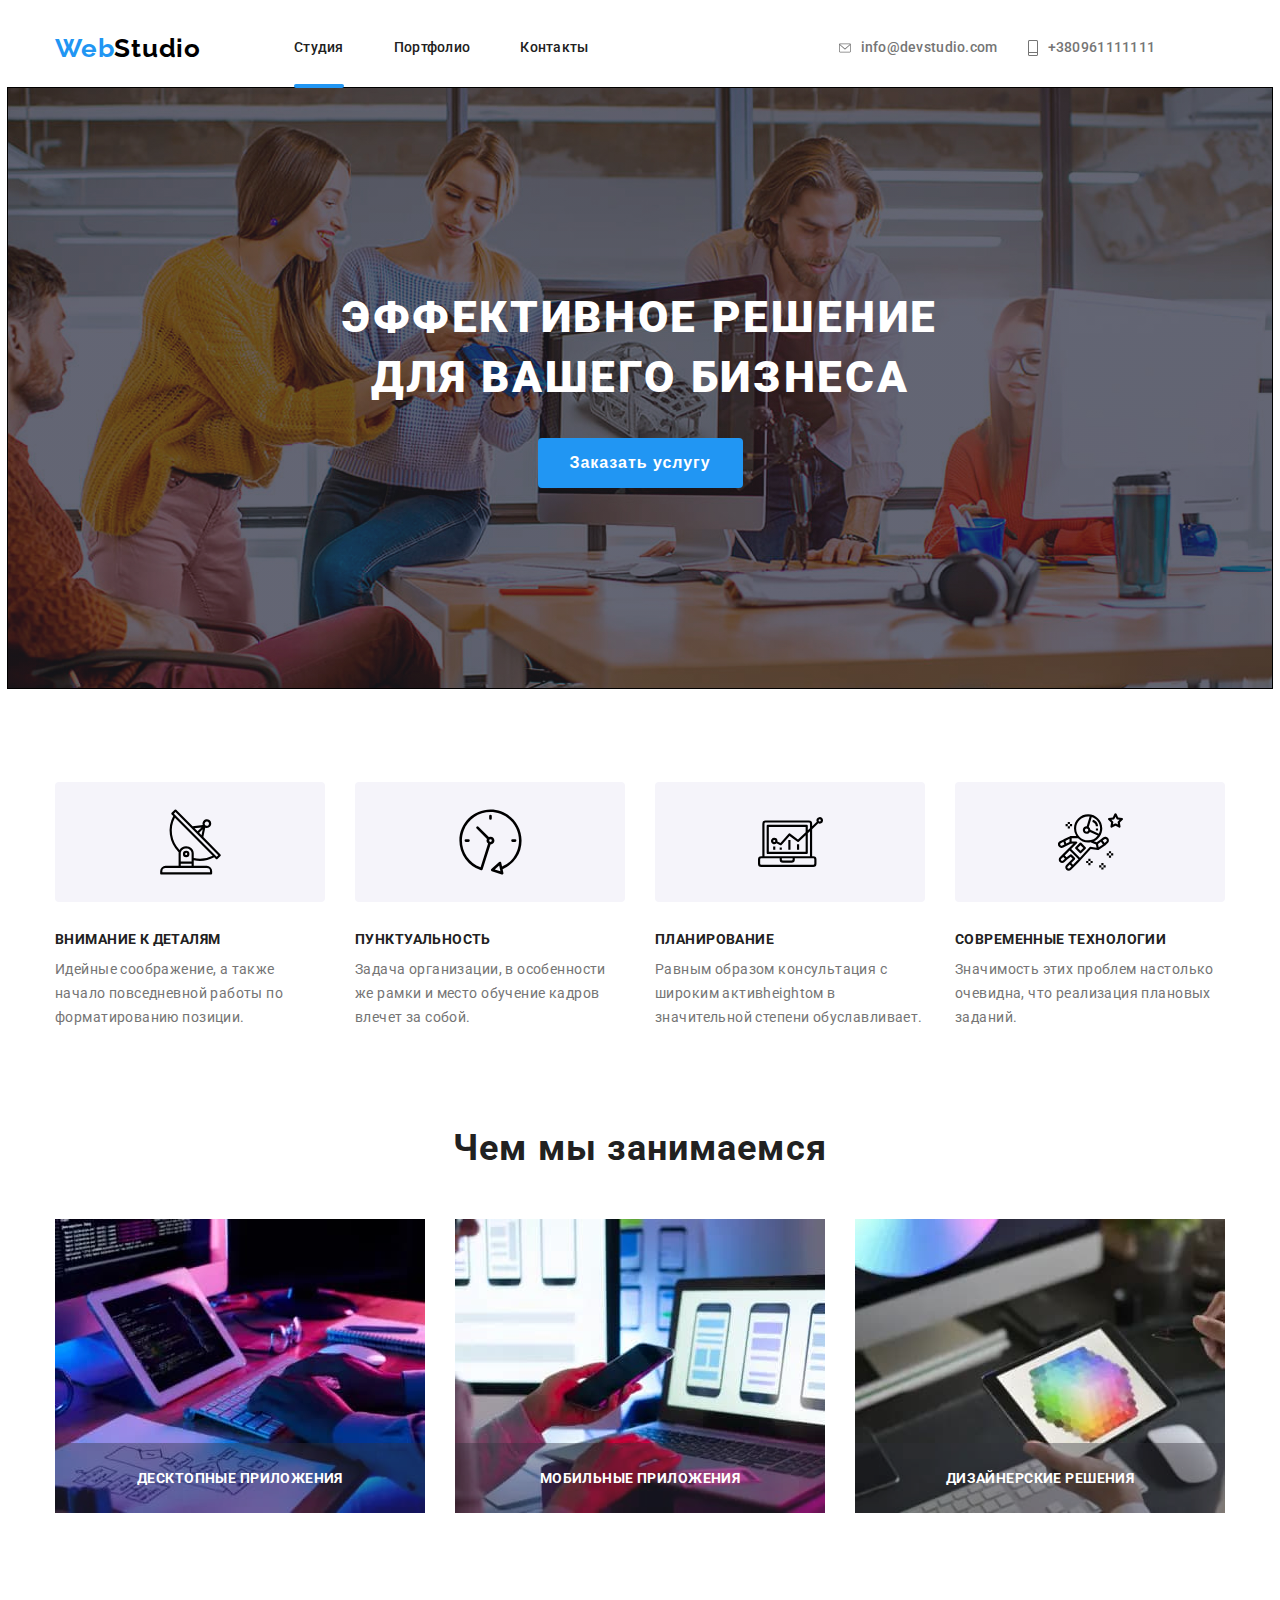
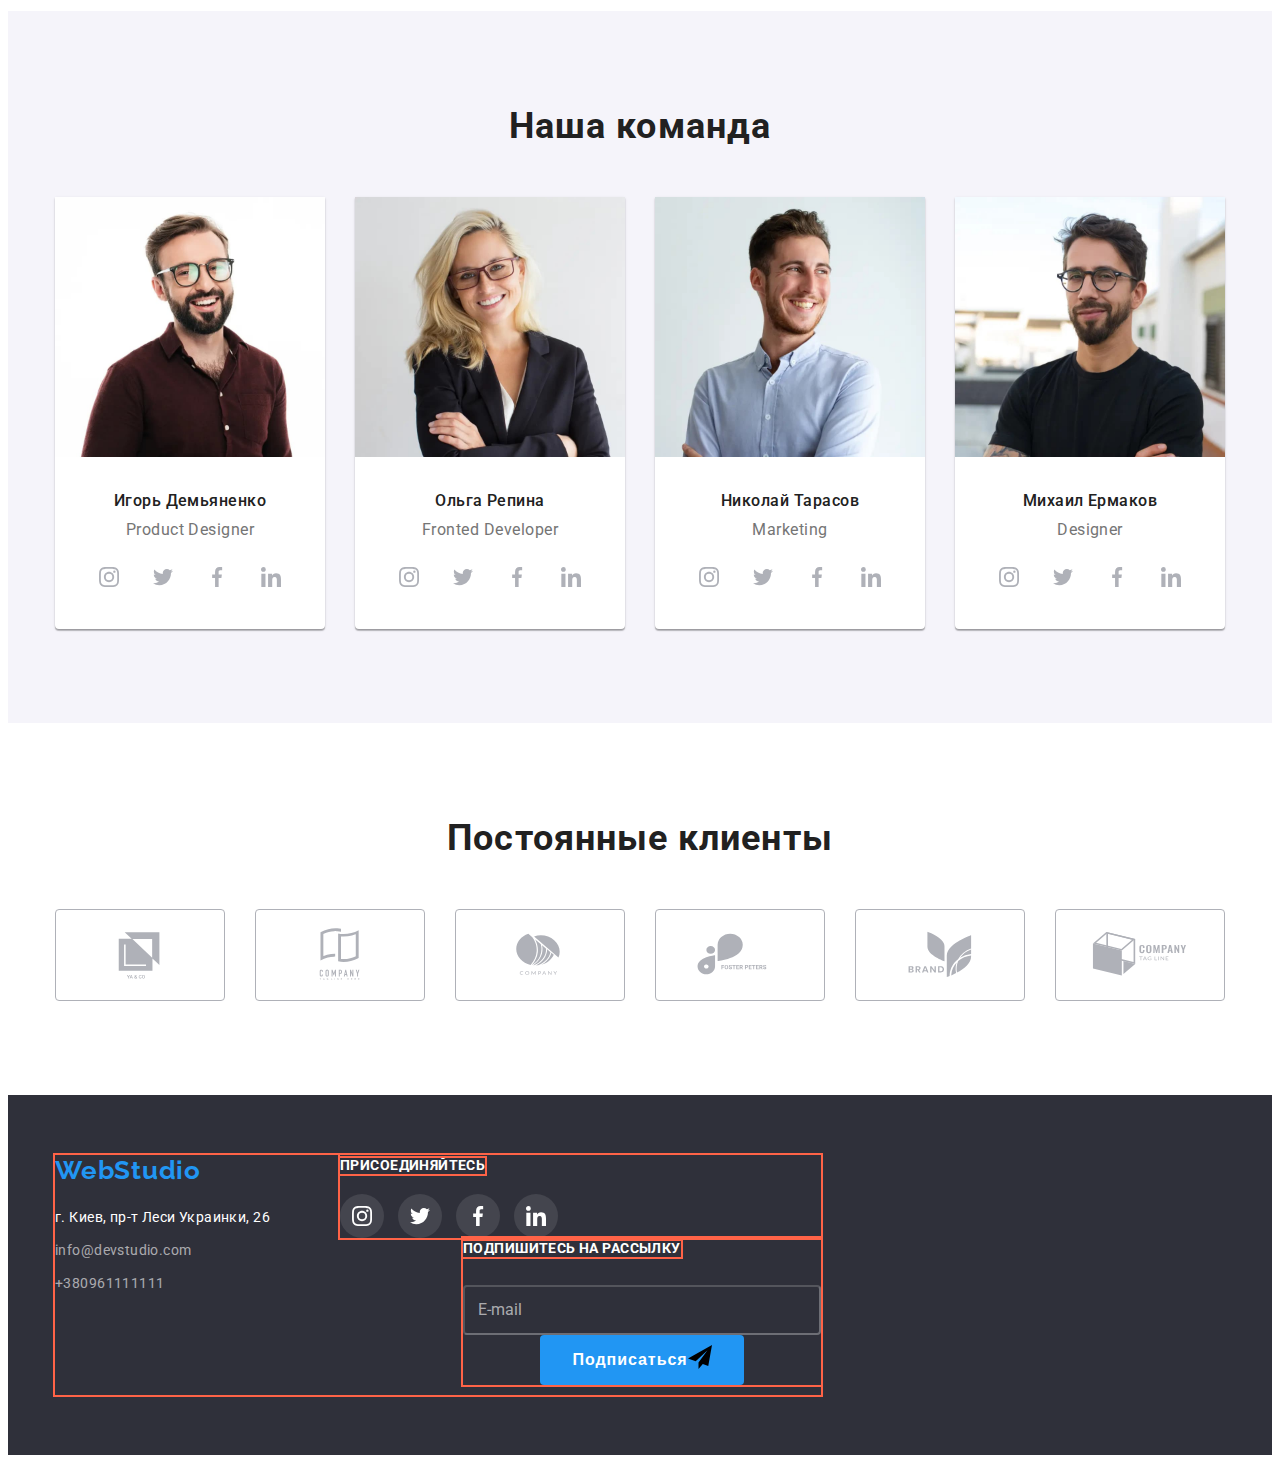
==== commit f23cd39b: "26.06.2022" ====
--- a/index.html
+++ b/index.html
@@ -327,13 +327,21 @@
                                         <use href="./images/symbol-defs.svg#icon-linkedin"></use>
                                     </svg></a></li>
                         </ul>
-                        <div class="footer-email"><h3 class="footer-h3">Подпишитесь на рассылку</h3>
+                    </div>
+                    <div class="footer-email">
+                        <h3 class="footer-h3">Подпишитесь на рассылку</h3>
                         <div class="form-field">
                             <label class="form-label" for="email"></label>
                             <div class="input-icon-contact"><span class="input-email">E-mail</span><input type="email"
                                     class="form-footer-email" name="mail-footer" id="mail-footer" />
                             </div>
-                        </div></div>
+                            <button type="submit" class="main-button button-send">Подписаться<svg class="icon-send" width="24"
+                                    height="24">
+                                    <use href="./images/symbol-defs.svg#icon-send"></use>
+                                </svg></button>
+                        </div>
+                    </div>
+
             </ul>
         </div>
         </ul>
--- a/css/styles.css
+++ b/css/styles.css
@@ -454,7 +454,8 @@
 }
 
 .footer-all {
-    display: flex;
+    display: inline-flex;
+    outline: 2px solid tomato;
 }
 
 .address {
@@ -501,14 +502,16 @@
 }
 
 .footer-link {
-    padding-top: 12px;
+
     margin-left: 70px;
     border: none;
     min-width: 206px;
     display: block;
     transition: color 250ms;
-}
-
+    outline: 2px solid tomato;
+}
+
+/*.footer-list{outline: 2px solid tomato;}*/
 .footer-h3 {
     display: inline-block;
     font-weight: 700;
@@ -518,11 +521,13 @@
     text-transform: uppercase;
     color: #ffffff;
     margin-bottom: 20px;
+    outline: 2px solid tomato;
 }
 
 .footer-items {
     display: inline-block;
     margin-right: 10px;
+
 
 }
 
@@ -548,6 +553,7 @@
     background-color: #2196F3;
     color: #000000;
 }
+
 .input-email {
     position: absolute;
     left: 15px;
@@ -559,15 +565,30 @@
     line-height: 20px;
     letter-spacing: 3%;
     color: rgba(255, 255, 255, 0.6);
-}
-.footer-email{display: inline-flex;}
-.form-footer-email{
-    background-color:transparent;
+
+}
+
+.footer-email {
+    display: block;
+    margin-left: 193px;
+
+    outline: 2px solid tomato;
+}
+
+/*.form-field {outline: 2px solid tomato;}*/
+.form-footer-email {
+    background-color: transparent;
     border-radius: 4px;
-    border-color:rgba(255, 255, 255, 0.3);
+    border-color: rgba(255, 255, 255, 0.3);
     width: 358px;
     height: 50px;
 }
+
+.icon-send {
+    padding: 13px, 28px, 13px, 148px;
+    color: #ef0606;
+}
+.button-send{display: flex;}
 /*------------------MODAL------------------------------*/
 .backdrop {
     position: fixed;
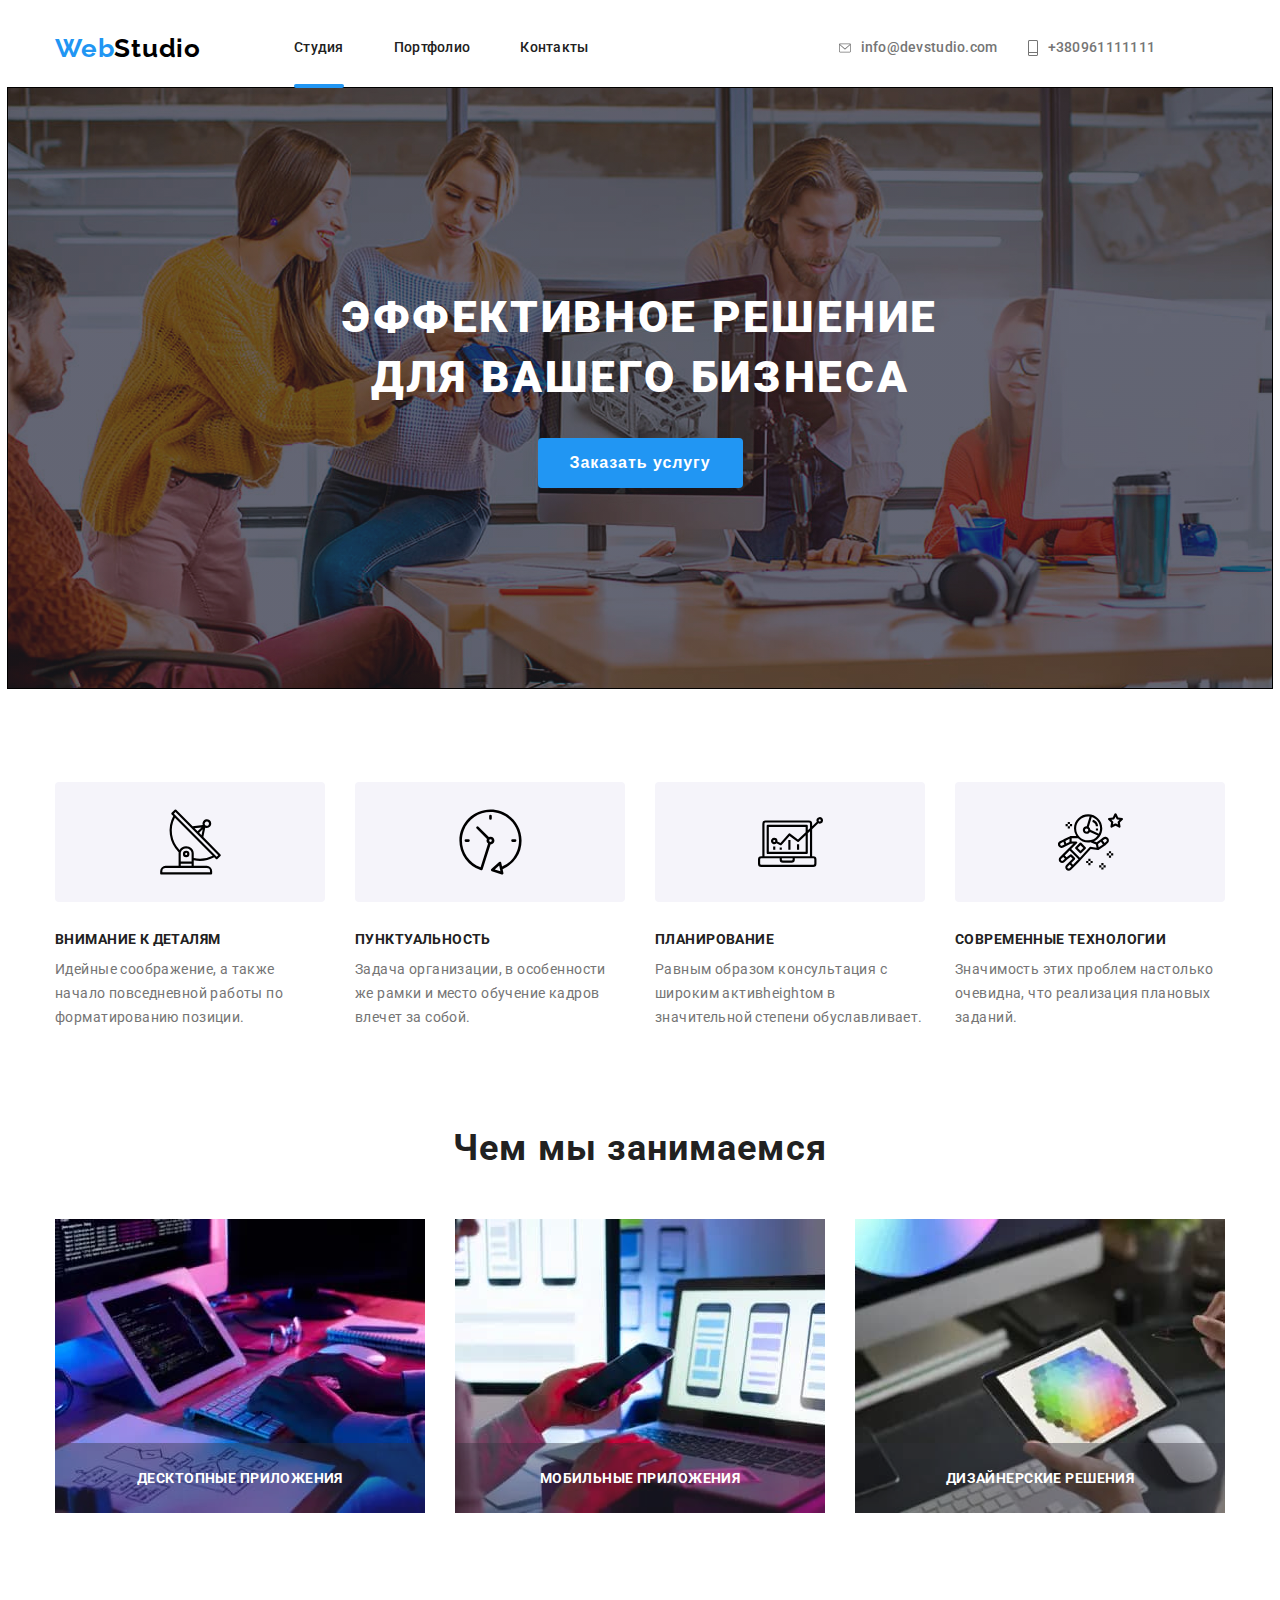
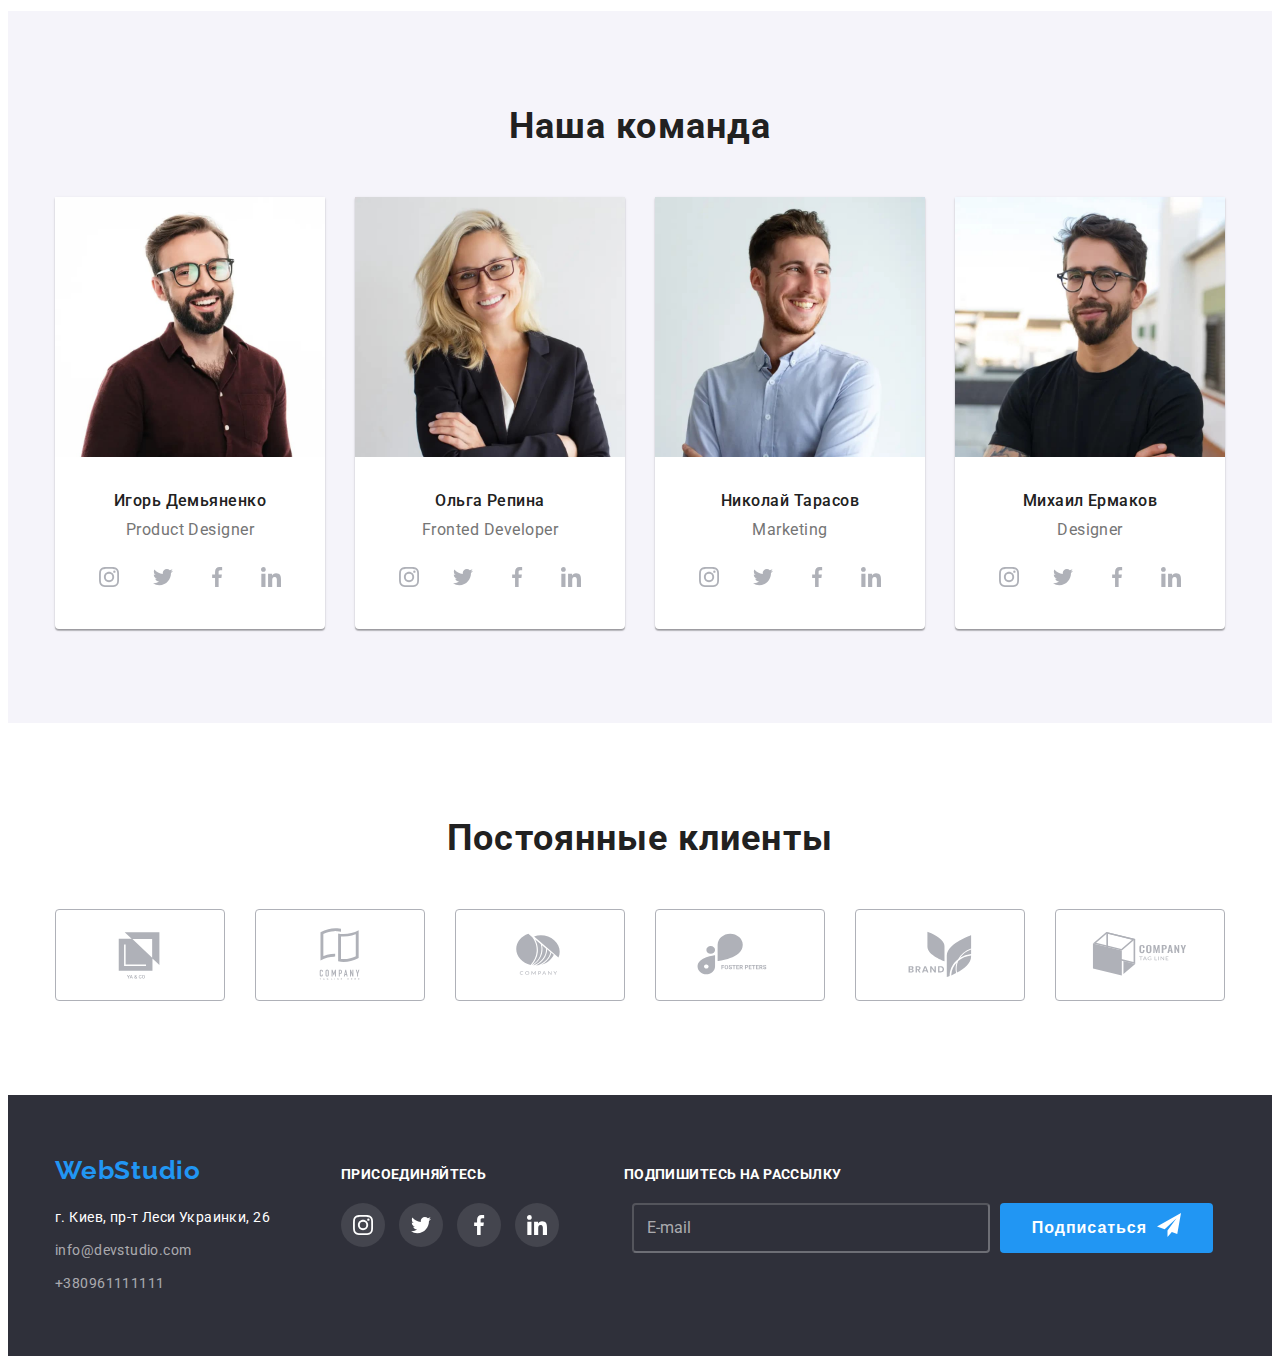
==== commit 02da74e6: "26.06.2022" ====
--- a/index.html
+++ b/index.html
@@ -116,6 +116,7 @@
                         <div class="desct-offer">Дизайнерские решения</div>
                     </li>
                 </ul>
+            </div>
         </section>
         <section class="section our-team">
             <div class="container">
@@ -296,55 +297,54 @@
     </main>
     <!--Footer-->
     <footer class="footer">
-        <div class="container">
-            <ul class="footer-all">
-                <li><a href="./index.html" class="logo-web link">Web<span
-                            class="logo-studio-footer link">Studio</span></a>
-                    <address class="address">г. Киев, пр-т Леси Украинки, 26</address>
-                    <div class="footer-contact"><a href="mailto:info@devstudio.com"
-                            class="footer-contact link">info@devstudio.com</a>
-                        <a href="tel:+380961111111" class="footer-contact link tel">+380961111111</a>
+        <div class="container footer-all">
+            <div>
+                <ul>
+                    <li><a href="./index.html" class="logo-web link">Web<span
+                                class="logo-studio-footer link">Studio</span></a>
+                        <address class="address">г. Киев, пр-т Леси Украинки, 26</address>
+                        <div class="footer-contact"><a href="mailto:info@devstudio.com"
+                                class="footer-contact link">info@devstudio.com</a>
+                            <a href="tel:+380961111111" class="footer-contact link tel">+380961111111</a>
+                        </div>
+                    </li>
+                </ul>
+            </div>
+            <div class="footer-link">
+                <h3 class="footer-h3">ПРИСОЕДИНЯЙТЕСЬ</h3>
+                <ul class="footer-list">
+                    <li class="footer-items"><a href="" class="footer-social"><svg class="footer-icon" width="20"
+                                height="20">
+                                <use href="./images/symbol-defs.svg#icon-instagram"></use>
+                            </svg></a></li>
+                    <li class="footer-items"><a href="" class="footer-social"><svg class="footer-icon" width="20"
+                                height="20">
+                                <use href="./images/symbol-defs.svg#icon-twitter"></use>
+                            </svg></a></li>
+                    <li class="footer-items"><a href="" class="footer-social"><svg class="footer-icon" width="20"
+                                height="20">
+                                <use href="./images/symbol-defs.svg#icon-facebook"></use>
+                            </svg></a></li>
+                    <li class="footer-items"><a href="" class="footer-social"><svg class="footer-icon" width="20"
+                                height="20">
+                                <use href="./images/symbol-defs.svg#icon-linkedin"></use>
+                            </svg></a></li>
+                </ul>
+            </div>
+
+            <div class="footer-email">
+                <h3 class="footer-h3">Подпишитесь на рассылку</h3>
+                <div class="form-field-footer">
+                    <label class="form-label" for="email" id="form-label"></label>
+                    <div class="input-icon-contact"><span class="input-email">E-mail</span><input type="email"
+                            class="form-footer-email" name="mail-footer" id="mail-footer" />
                     </div>
-                </li>
-                <li>
-                    <div class="footer-link">
-                        <h3 class="footer-h3">ПРИСОЕДИНЯЙТЕСЬ</h3>
-                        <ul class="footer-list">
-                            <li class="footer-items"><a href="" class="footer-social"><svg class="footer-icon"
-                                        width="20" height="20">
-                                        <use href="./images/symbol-defs.svg#icon-instagram"></use>
-                                    </svg></a></li>
-                            <li class="footer-items"><a href="" class="footer-social"><svg class="footer-icon"
-                                        width="20" height="20">
-                                        <use href="./images/symbol-defs.svg#icon-twitter"></use>
-                                    </svg></a></li>
-                            <li class="footer-items"><a href="" class="footer-social"><svg class="footer-icon"
-                                        width="20" height="20">
-                                        <use href="./images/symbol-defs.svg#icon-facebook"></use>
-                                    </svg></a></li>
-                            <li class="footer-items"><a href="" class="footer-social"><svg class="footer-icon"
-                                        width="20" height="20">
-                                        <use href="./images/symbol-defs.svg#icon-linkedin"></use>
-                                    </svg></a></li>
-                        </ul>
-                    </div>
-                    <div class="footer-email">
-                        <h3 class="footer-h3">Подпишитесь на рассылку</h3>
-                        <div class="form-field">
-                            <label class="form-label" for="email"></label>
-                            <div class="input-icon-contact"><span class="input-email">E-mail</span><input type="email"
-                                    class="form-footer-email" name="mail-footer" id="mail-footer" />
-                            </div>
-                            <button type="submit" class="main-button button-send">Подписаться<svg class="icon-send" width="24"
-                                    height="24">
-                                    <use href="./images/symbol-defs.svg#icon-send"></use>
-                                </svg></button>
-                        </div>
-                    </div>
-
-            </ul>
-        </div>
-        </ul>
+                    <button type="submit" class="main-button button-send">Подписаться<svg class="icon-send" width="24"
+                            height="24">
+                            <use href="./images/symbol-defs.svg#icon-send"></use>
+                        </svg></button>
+                </div>
+            </div>
         </div>
     </footer>
     <div class="backdrop is-hidden" data-modal>
@@ -373,7 +373,7 @@
                     </div>
                 </div>
                 <div class="form-field">
-                    <label class="form-label" for="email">Почта</label>
+                    <label class="form-label" for="email" id="email">Почта</label>
                     <div class="input-icon-contact"><input type="email" class="form-input" name="mail" id="mail" />
                         <svg class="input-icon" width="15" height="12">
                             <use href="./images/symbol-defs.svg#icon-envelop2"></use>
--- a/css/styles.css
+++ b/css/styles.css
@@ -454,8 +454,9 @@
 }
 
 .footer-all {
-    display: inline-flex;
-    outline: 2px solid tomato;
+    display: flex;
+    align-items: baseline;
+    justify-content: space-between;
 }
 
 .address {
@@ -463,7 +464,7 @@
     font-size: 14px;
     line-height: 1.71;
     letter-spacing: 0.03em;
-
+    width: 231px;
     color: #FFFFFF;
     margin-top: 20px;
     margin-bottom: 9px;
@@ -475,7 +476,6 @@
     font-size: 14px;
     line-height: 1.71;
     letter-spacing: 0.03em;
-
     color: rgba(255, 255, 255, 0.6);
     transition: color 250ms;
     transition-timing-function: cubic-bezier(0.4, 0, 0.2, 1);
@@ -492,9 +492,7 @@
     font-size: 26px;
     line-height: 1.19;
     letter-spacing: 0.03em;
-
     color: currentColor;
-
 }
 
 .tel {
@@ -502,16 +500,12 @@
 }
 
 .footer-link {
-
-    margin-left: 70px;
     border: none;
     min-width: 206px;
     display: block;
     transition: color 250ms;
-    outline: 2px solid tomato;
-}
-
-/*.footer-list{outline: 2px solid tomato;}*/
+}
+
 .footer-h3 {
     display: inline-block;
     font-weight: 700;
@@ -521,14 +515,11 @@
     text-transform: uppercase;
     color: #ffffff;
     margin-bottom: 20px;
-    outline: 2px solid tomato;
 }
 
 .footer-items {
     display: inline-block;
     margin-right: 10px;
-
-
 }
 
 .footer-social {
@@ -565,30 +556,38 @@
     line-height: 20px;
     letter-spacing: 3%;
     color: rgba(255, 255, 255, 0.6);
-
-}
-
-.footer-email {
-    display: block;
-    margin-left: 193px;
-
-    outline: 2px solid tomato;
-}
-
-/*.form-field {outline: 2px solid tomato;}*/
+}
+
 .form-footer-email {
     background-color: transparent;
     border-radius: 4px;
     border-color: rgba(255, 255, 255, 0.3);
     width: 358px;
     height: 50px;
+    margin-right: 10px;
+    color: #ffffff;
+    padding-left: 60px;
+
 }
 
 .icon-send {
-    padding: 13px, 28px, 13px, 148px;
-    color: #ef0606;
-}
-.button-send{display: flex;}
+    margin-left: 10px;
+    fill: #FFFFFF;
+}
+
+.button-send {
+    display: flex;
+    margin-right: 12px;
+}
+
+.form-field-footer {
+    display: flex;
+    margin-bottom: 10px;
+    text-align: start;
+    justify-content: center;
+    flex-direction: row;
+}
+
 /*------------------MODAL------------------------------*/
 .backdrop {
     position: fixed;
@@ -669,12 +668,14 @@
     padding-left: 40px;
     border-color: 1px rgba(33, 33, 33, 0.2);
     outline: none;
+    transition: background-color 250ms;
+    transition-timing-function: cubic-bezier(0.4, 0, 0.2, 1);
 }
 
 .form-input:hover,
 .form-input:focus {
     border-color: var(--link-color);
-    outline: transparent;
+    outline: var(--link-color);
 }
 
 .form-field {
@@ -686,6 +687,7 @@
 
 .input-icon-contact {
     position: relative;
+
 }
 
 .input-icon {
@@ -694,6 +696,8 @@
     top: 50%;
     transform: translateY(-50%);
     fill: currentColor;
+    transition: background-color 250ms;
+    transition-timing-function: cubic-bezier(0.4, 0, 0.2, 1);
 }
 
 .form-input:hover+.input-icon,
@@ -706,6 +710,8 @@
     height: 120px;
     resize: none;
     border-color: 1px solid rgba(33, 33, 33, 0.2);
+    transition: background-color 250ms;
+    transition-timing-function: cubic-bezier(0.4, 0, 0.2, 1);
 
 }
 
@@ -753,7 +759,6 @@
 .check-text a {
     color: var(--link-color);
 }
-
 
 /*----------------------portfolio------------------------*/
 .line {
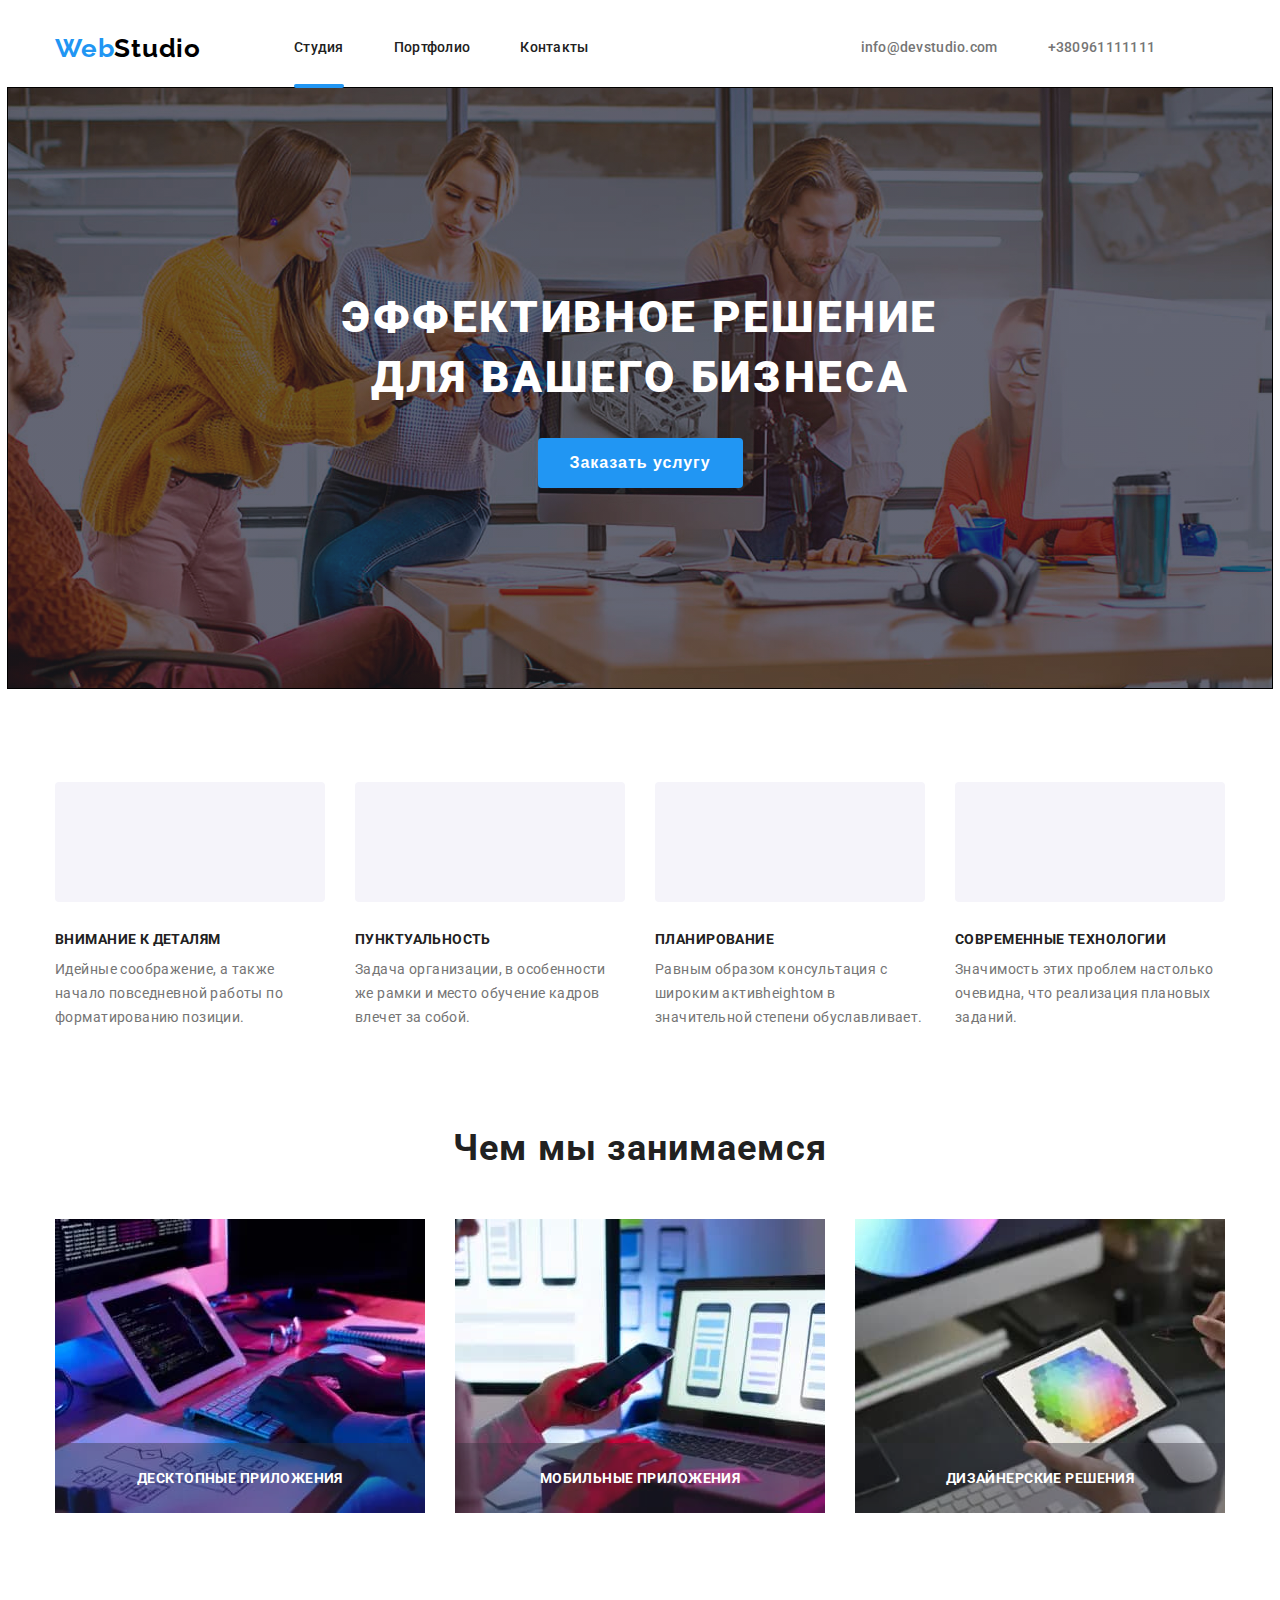
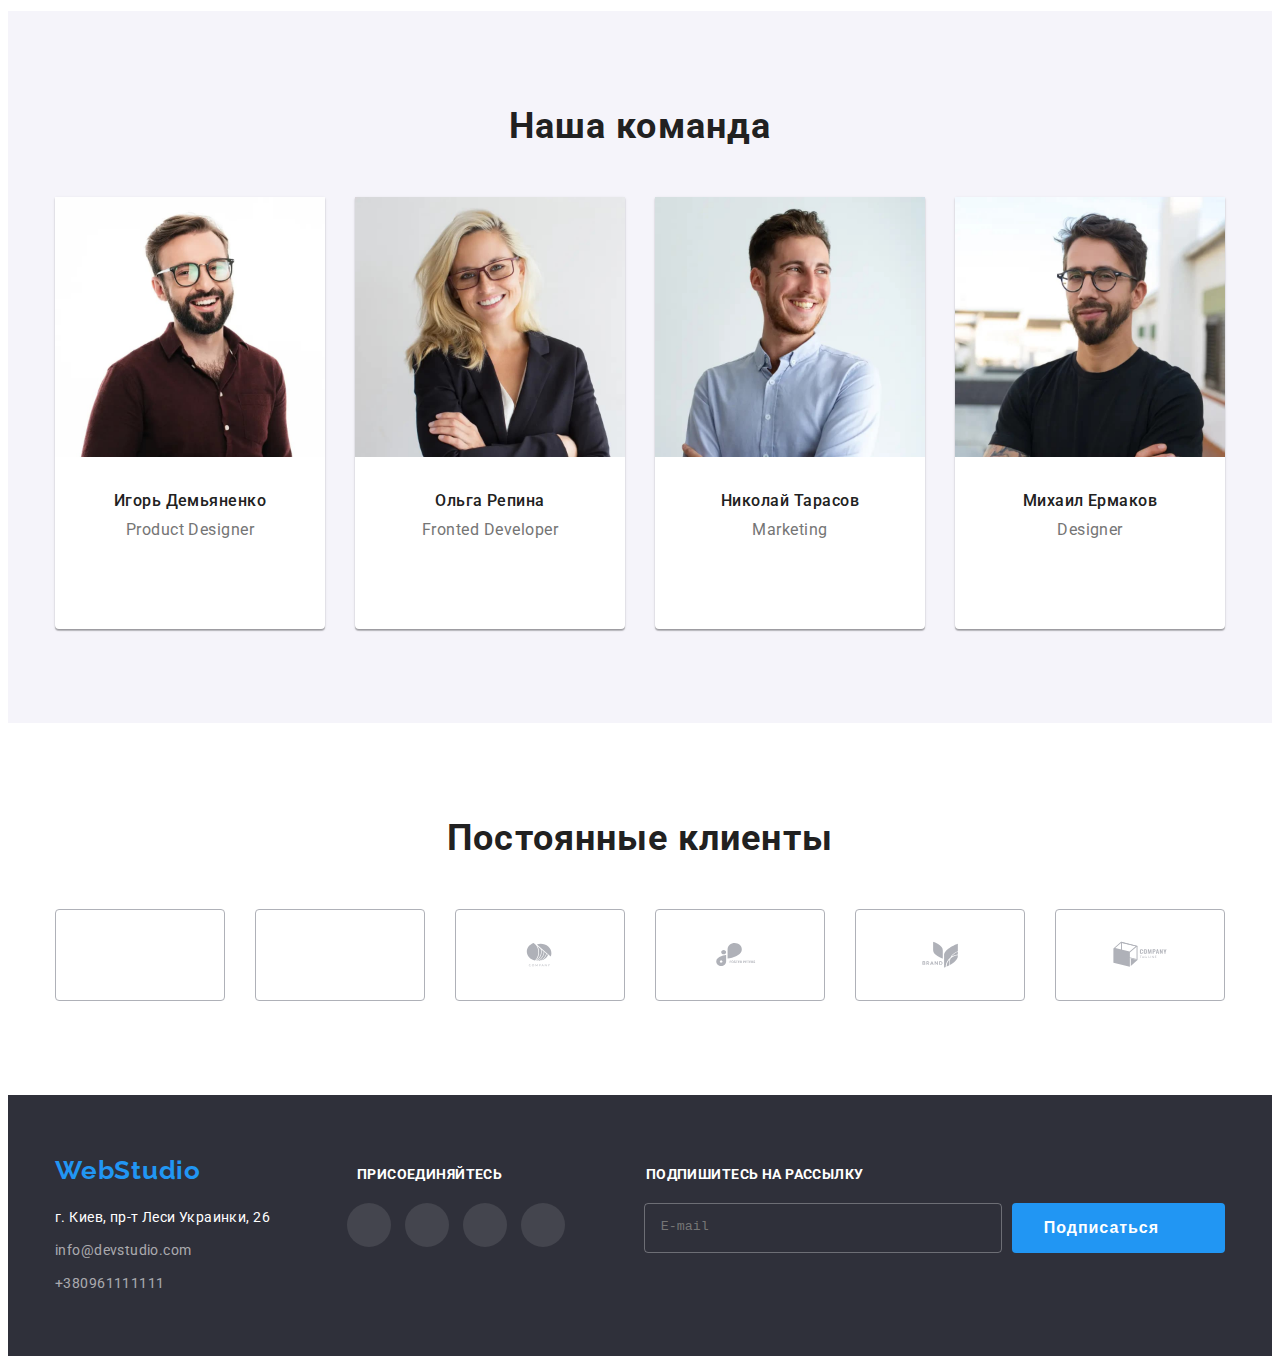
==== commit b1151d68: "28.06.2022" ====
--- a/index.html
+++ b/index.html
@@ -44,7 +44,7 @@
                 </svg>info@devstudio.com</a>
             <a href="tel:+380961111111" class="headr-contact headr-phone link"><svg class="icon-contact" width="10"
                     height="16">
-                    <use href="./images/symbol-defs.svg#icon-phone"></use>
+                    <use href="./images/symbol-defs.svg#icon-smartphone"></use>
                 </svg>+380961111111</a>
         </nav>
     </header>
@@ -70,7 +70,7 @@
                     </li>
                     <li class="about-items">
                         <div class=main-priority><svg class="main-pictures" width="65" height="70">
-                                <use href="./images/symbol-defs.svg#icon-timer"></use>
+                                <use href="./images/symbol-defs.svg#icon-clock"></use>
                             </svg></div>
                         <h3 class="main-h3">Пунктуальность</h3>
                         <p class="main-paragraph">Задача организации, в особенности же рамки и место обучение кадров
@@ -80,7 +80,7 @@
 
                     <li class="about-items">
                         <div class=main-priority><svg class="main-pictures" width="65" heigth="70">
-                                <use href="./images/symbol-defs.svg#icon-laptop"></use>
+                                <use href="./images/symbol-defs.svg#icon-diagram"></use>
                             </svg></div>
                         <h3 class="main-h3">Планирование</h3>
                         <p class="main-paragraph">Равным образом консультация с широким активheightом в значительной
@@ -336,12 +336,11 @@
                 <h3 class="footer-h3">Подпишитесь на рассылку</h3>
                 <div class="form-field-footer">
                     <label class="form-label" for="email" id="form-label"></label>
-                    <div class="input-icon-contact"><span class="input-email">E-mail</span><input type="email"
-                            class="form-footer-email" name="mail-footer" id="mail-footer" />
+                    <div class="input-icon-contact"><textarea name="email" id="email" placeholder="E-mail" class="footer-textarea"></textarea>
                     </div>
                     <button type="submit" class="main-button button-send">Подписаться<svg class="icon-send" width="24"
                             height="24">
-                            <use href="./images/symbol-defs.svg#icon-send"></use>
+                            <use href="./images/symbol-defs.svg#icon-send1"></use>
                         </svg></button>
                 </div>
             </div>
@@ -360,7 +359,7 @@
                     <label class="form-label" for="name">Имя</label>
                     <div class="input-icon-contact"><input type="text" class="form-input" name="name" id="name" />
                         <svg class="input-icon" width="12" height="12">
-                            <use href="./images/symbol-defs.svg#icon-name"></use>
+                            <use href="./images/icons.svg#icon-name"></use>
                         </svg>
                     </div>
                 </div>
@@ -368,7 +367,7 @@
                     <label class="form-label" for="tel">Телефон</label>
                     <div class="input-icon-contact"><input type="tel" class="form-input" name="tel" id="tel" />
                         <svg class="input-icon" width="13" height="13">
-                            <use href="./images/symbol-defs.svg#icon-phone2"></use>
+                            <use href="./images/icons.svg#icon-phone2"></use>
                         </svg>
                     </div>
                 </div>
@@ -376,7 +375,7 @@
                     <label class="form-label" for="email" id="email">Почта</label>
                     <div class="input-icon-contact"><input type="email" class="form-input" name="mail" id="mail" />
                         <svg class="input-icon" width="15" height="12">
-                            <use href="./images/symbol-defs.svg#icon-envelop2"></use>
+                            <use href="./images/icons.svg#icon-envelop2"></use>
                         </svg>
                     </div>
                 </div>
@@ -386,8 +385,8 @@
                 </div>
                 <div class="modal-field">
                     <input type="checkbox" name="privacy" id="privacy" class="input-check visually-hidden" />
-                    <label for="privacy" class="check-text">Соглашаюсь с рассылкой и принимаю&nbsp;<a href=""> Условия
-                            договора</a></label>
+                    <label for="privacy" class="check-text">&nbsp Соглашаюсь с рассылкой и принимаю &nbsp;<a href="">
+                            Условия договора</a></label>
                 </div>
                 <button type="submit" class="main-button modal-submint">Отправить</button>
             </form>
--- a/css/styles.css
+++ b/css/styles.css
@@ -515,6 +515,7 @@
     text-transform: uppercase;
     color: #ffffff;
     margin-bottom: 20px;
+    padding-left: 10px;
 }
 
 .footer-items {
@@ -558,7 +559,7 @@
     color: rgba(255, 255, 255, 0.6);
 }
 
-.form-footer-email {
+.footer-textarea {resize: none;
     background-color: transparent;
     border-radius: 4px;
     border-color: rgba(255, 255, 255, 0.3);
@@ -566,8 +567,8 @@
     height: 50px;
     margin-right: 10px;
     color: #ffffff;
-    padding-left: 60px;
-
+    padding-top: 15px;
+    padding-left: 16px;
 }
 
 .icon-send {
@@ -577,7 +578,7 @@
 
 .button-send {
     display: flex;
-    margin-right: 12px;
+   
 }
 
 .form-field-footer {
@@ -630,7 +631,14 @@
 }
 
 .close-icon {
-    fill: #000000
+    fill: #000000;
+    transition: color 2500ms;
+    transition-timing-function: cubic-bezier(0.4, 0, 0.2, 1);
+}
+
+.close-icon:hover,
+.close-icon:focus {
+    fill: var(--link-color);
 }
 
 .is-hidden {
@@ -658,7 +666,7 @@
     font-style: Regular;
     font-size: 12px;
     line-height: 14px;
-    color: solid, #757575;
+    color: #757575;
     padding: 4px;
 }
 
@@ -666,7 +674,8 @@
     width: 100%;
     height: 40px;
     padding-left: 40px;
-    border-color: 1px rgba(33, 33, 33, 0.2);
+    border: 1px solid rgba(33, 33, 33, 0.2);
+    border-radius: 4px;
     outline: none;
     transition: background-color 250ms;
     transition-timing-function: cubic-bezier(0.4, 0, 0.2, 1);
@@ -706,13 +715,16 @@
 }
 
 .modal-comment {
+    font-size: 12px;
+    line-height: 14px;
     width: 100%;
     height: 120px;
     resize: none;
-    border-color: 1px solid rgba(33, 33, 33, 0.2);
+    border: 1px solid rgba(33, 33, 33, 0.2);
+    border-radius: 4px;
     transition: background-color 250ms;
     transition-timing-function: cubic-bezier(0.4, 0, 0.2, 1);
-
+    padding: 12px 16px;
 }
 
 .modal-comment:hover,
@@ -721,9 +733,9 @@
     outline: 1px, var(--link-color);
 }
 
-.modal-submint {
-    display: block;
-
+.modal-submint {height: 50px;
+    width: 200px;
+     display: block;
 }
 
 .input-check:checked+.check-text::before {
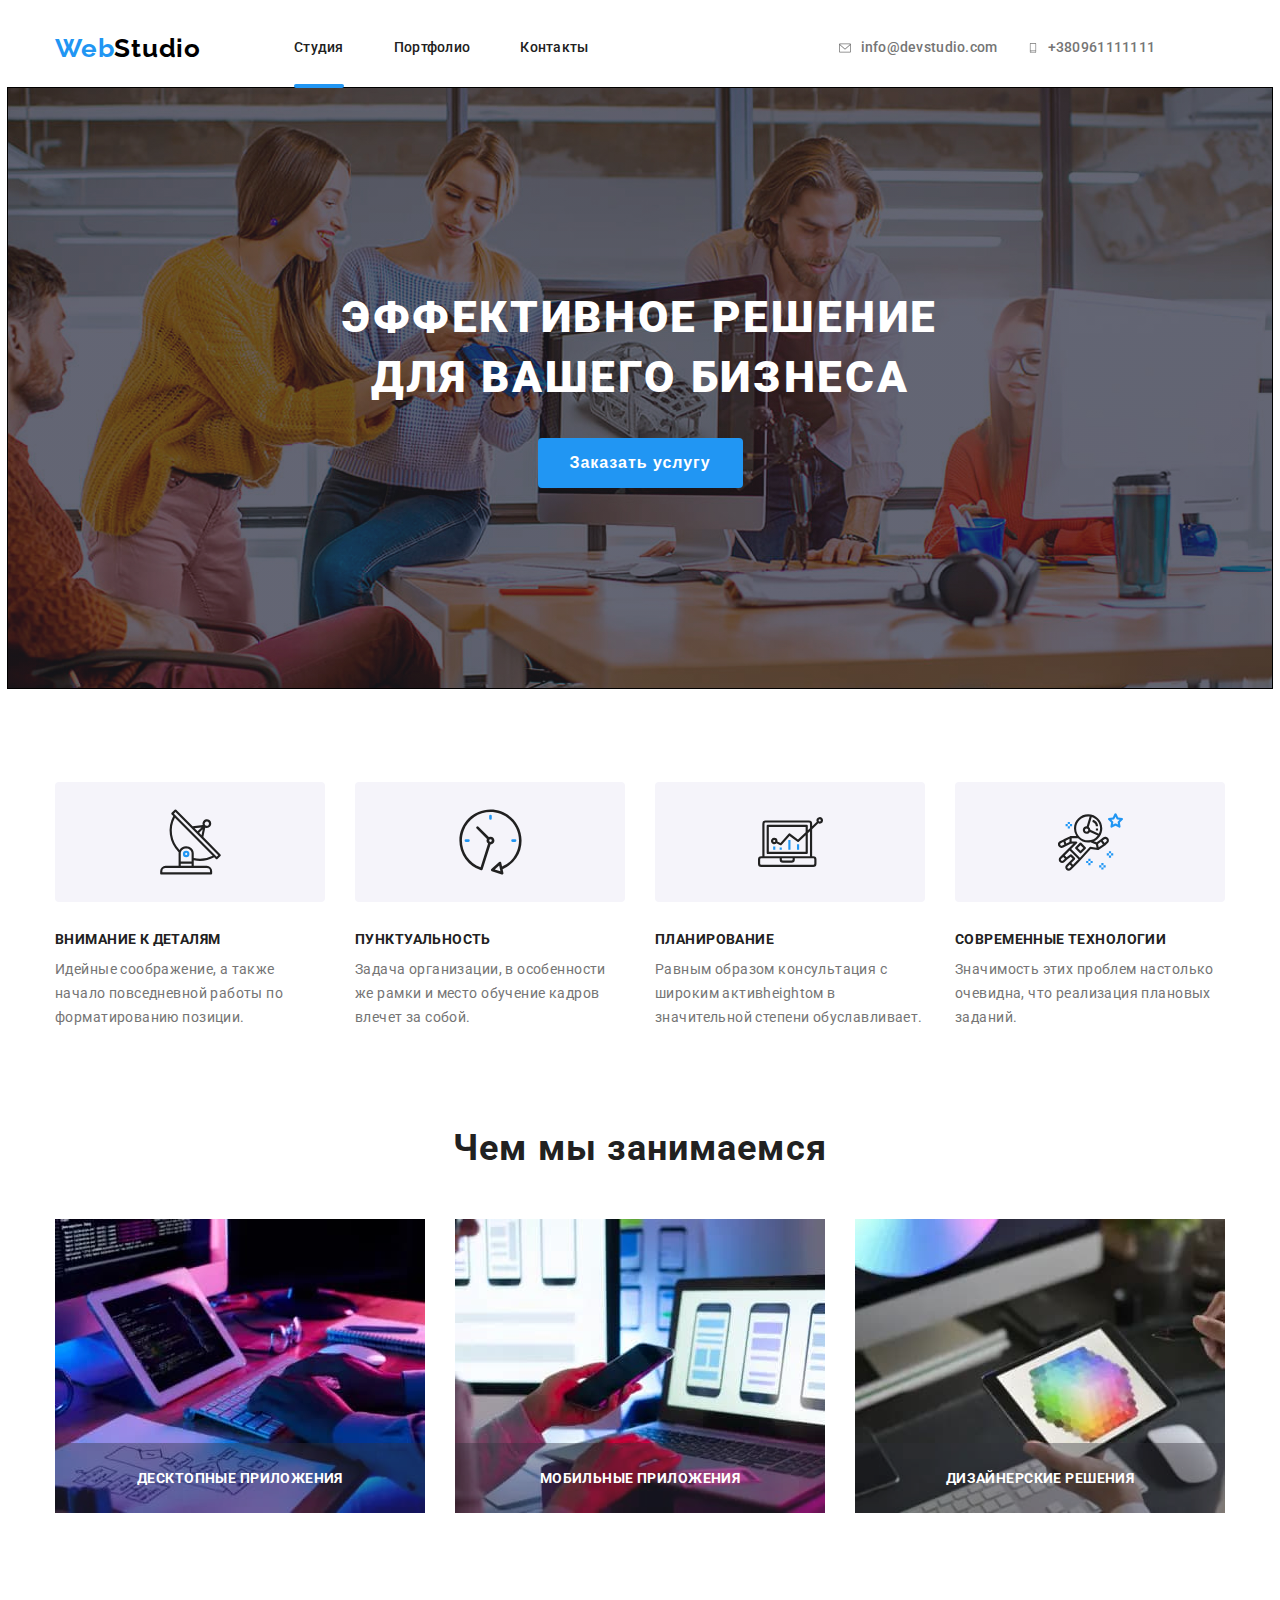
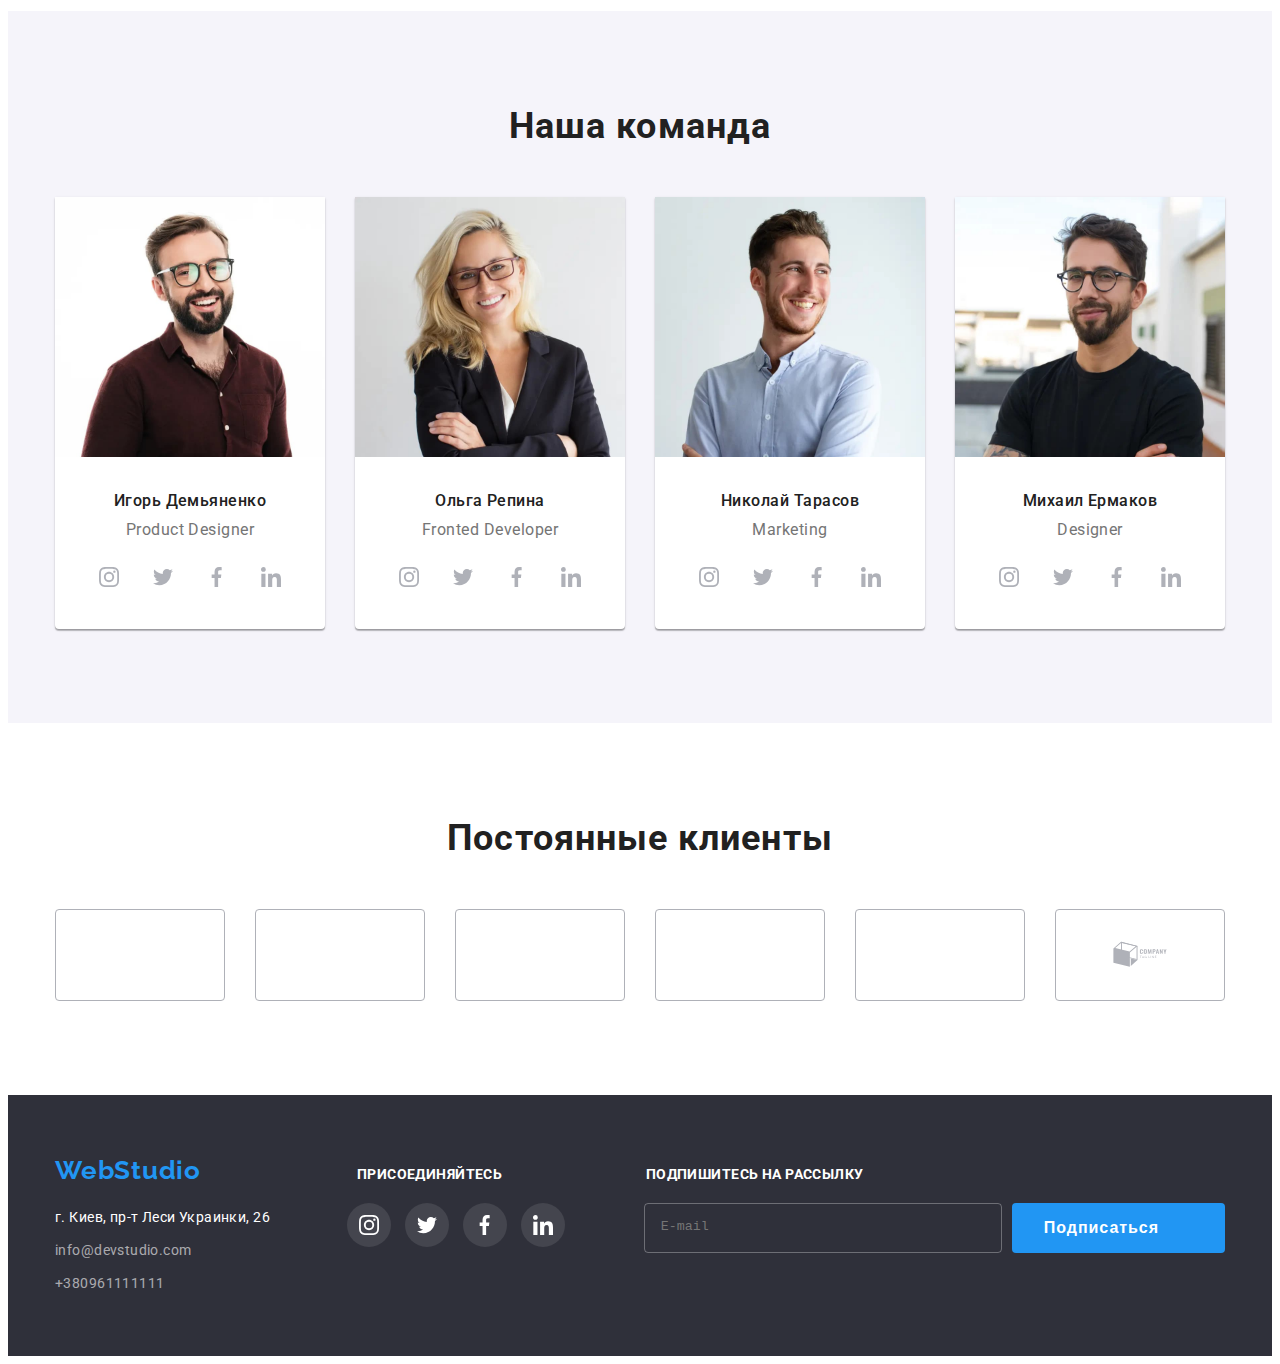
==== commit c5712156: "30.06.2022" ====
--- a/index.html
+++ b/index.html
@@ -40,7 +40,7 @@
 
             <a href="mailto:info@devstudio.com" class="headr-contact link">
                 <svg class="icon-contact" width="12" height="16">
-                    <use href="./images/symbol-defs.svg#icon-envelope"></use>
+                    <use href="./images/symbol-defs.svg#icon-envelope-hover"></use>
                 </svg>info@devstudio.com</a>
             <a href="tel:+380961111111" class="headr-contact headr-phone link"><svg class="icon-contact" width="10"
                     height="16">
@@ -272,17 +272,17 @@
                             </svg>
                         </a></li>
                     <li class="client-item"><a href="" class="client-link">
-                            <svg class="client-icon" weidth="106" height="60">
+                            <svg class="client-icon" width="106" height="60">
                                 <use href="./images/symbol-defs.svg#icon-company3"></use>
                             </svg>
                         </a></li>
                     <li class="client-item"><a href="" class="client-link">
-                            <svg class="client-icon" weidth="106" height="60">
+                            <svg class="client-icon" width="106" height="60">
                                 <use href="./images/symbol-defs.svg#icon-company4"></use>
                             </svg>
                         </a></li>
                     <li class="client-item"><a href="" class="client-link">
-                            <svg class="client-icon" weidth="106" height="60">
+                            <svg class="client-icon" width="106" height="60">
                                 <use href="./images/symbol-defs.svg#icon-company5"></use>
                             </svg>
                         </a></li>
@@ -350,7 +350,7 @@
         <div class="modal">
             <button type="button" class="modal-btn" data-modal-close>
                 <svg class="close-icon" width="11" height="11">
-                    <use href="./images/symbol-defs.svg#icon-close"></use>
+                    <use href="./images/icons.svg#icon-close"></use>
                 </svg>
             </button>
             <h3 class="modal-title">Оставьте свои данные, мы вам перезвоним</h3>
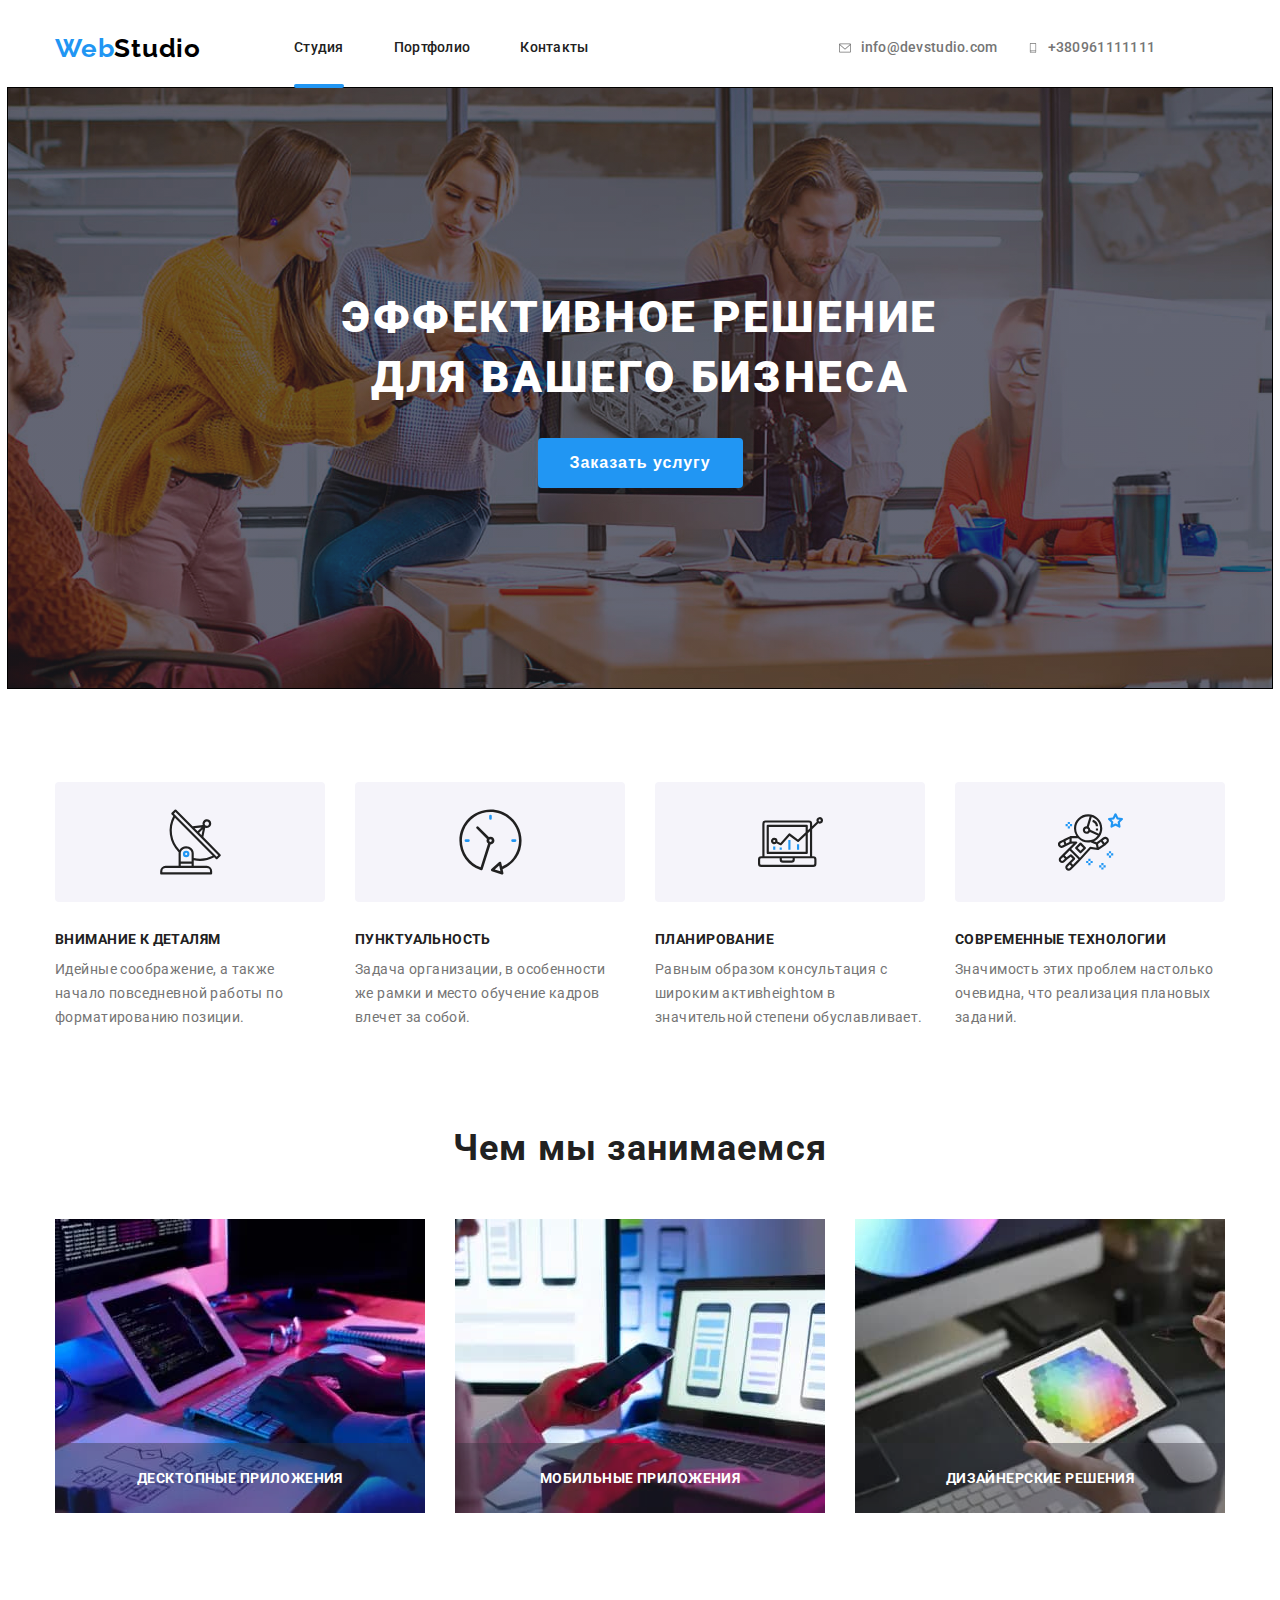
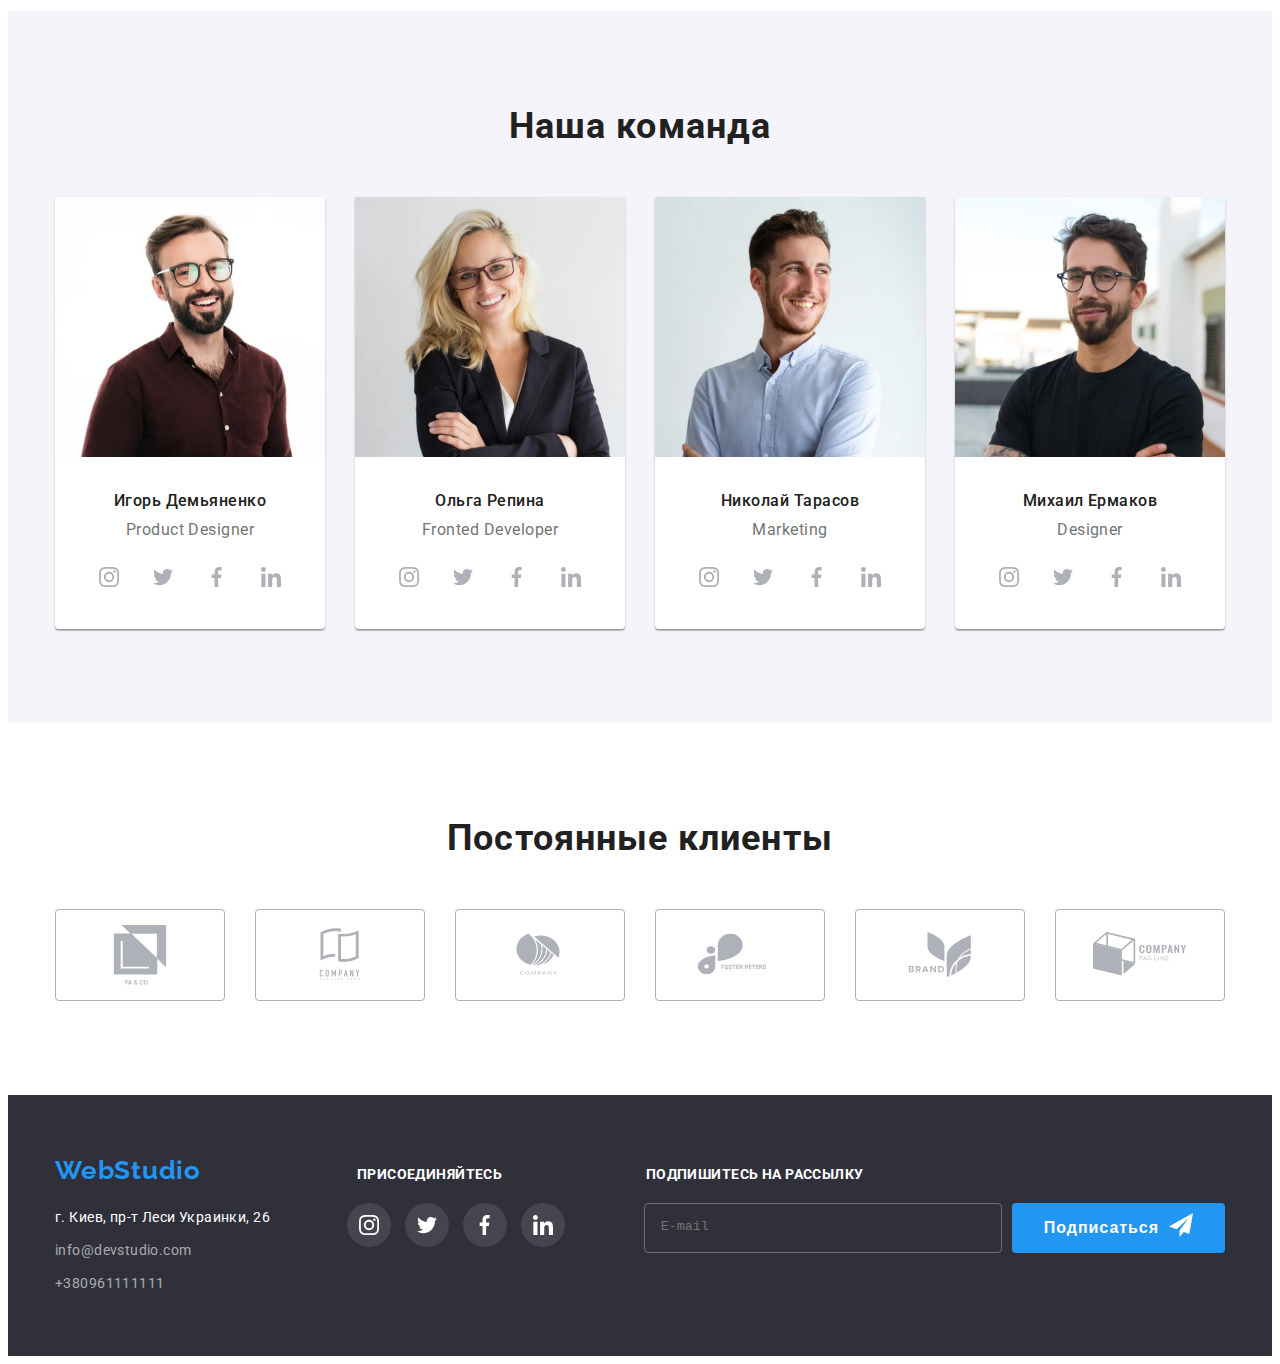
==== commit e3d2dde9: "30.06.2022" ====
--- a/index.html
+++ b/index.html
@@ -340,7 +340,7 @@
                     </div>
                     <button type="submit" class="main-button button-send">Подписаться<svg class="icon-send" width="24"
                             height="24">
-                            <use href="./images/symbol-defs.svg#icon-send1"></use>
+                            <use href="./images/symbol-defs.svg#icon-send"></use>
                         </svg></button>
                 </div>
             </div>
